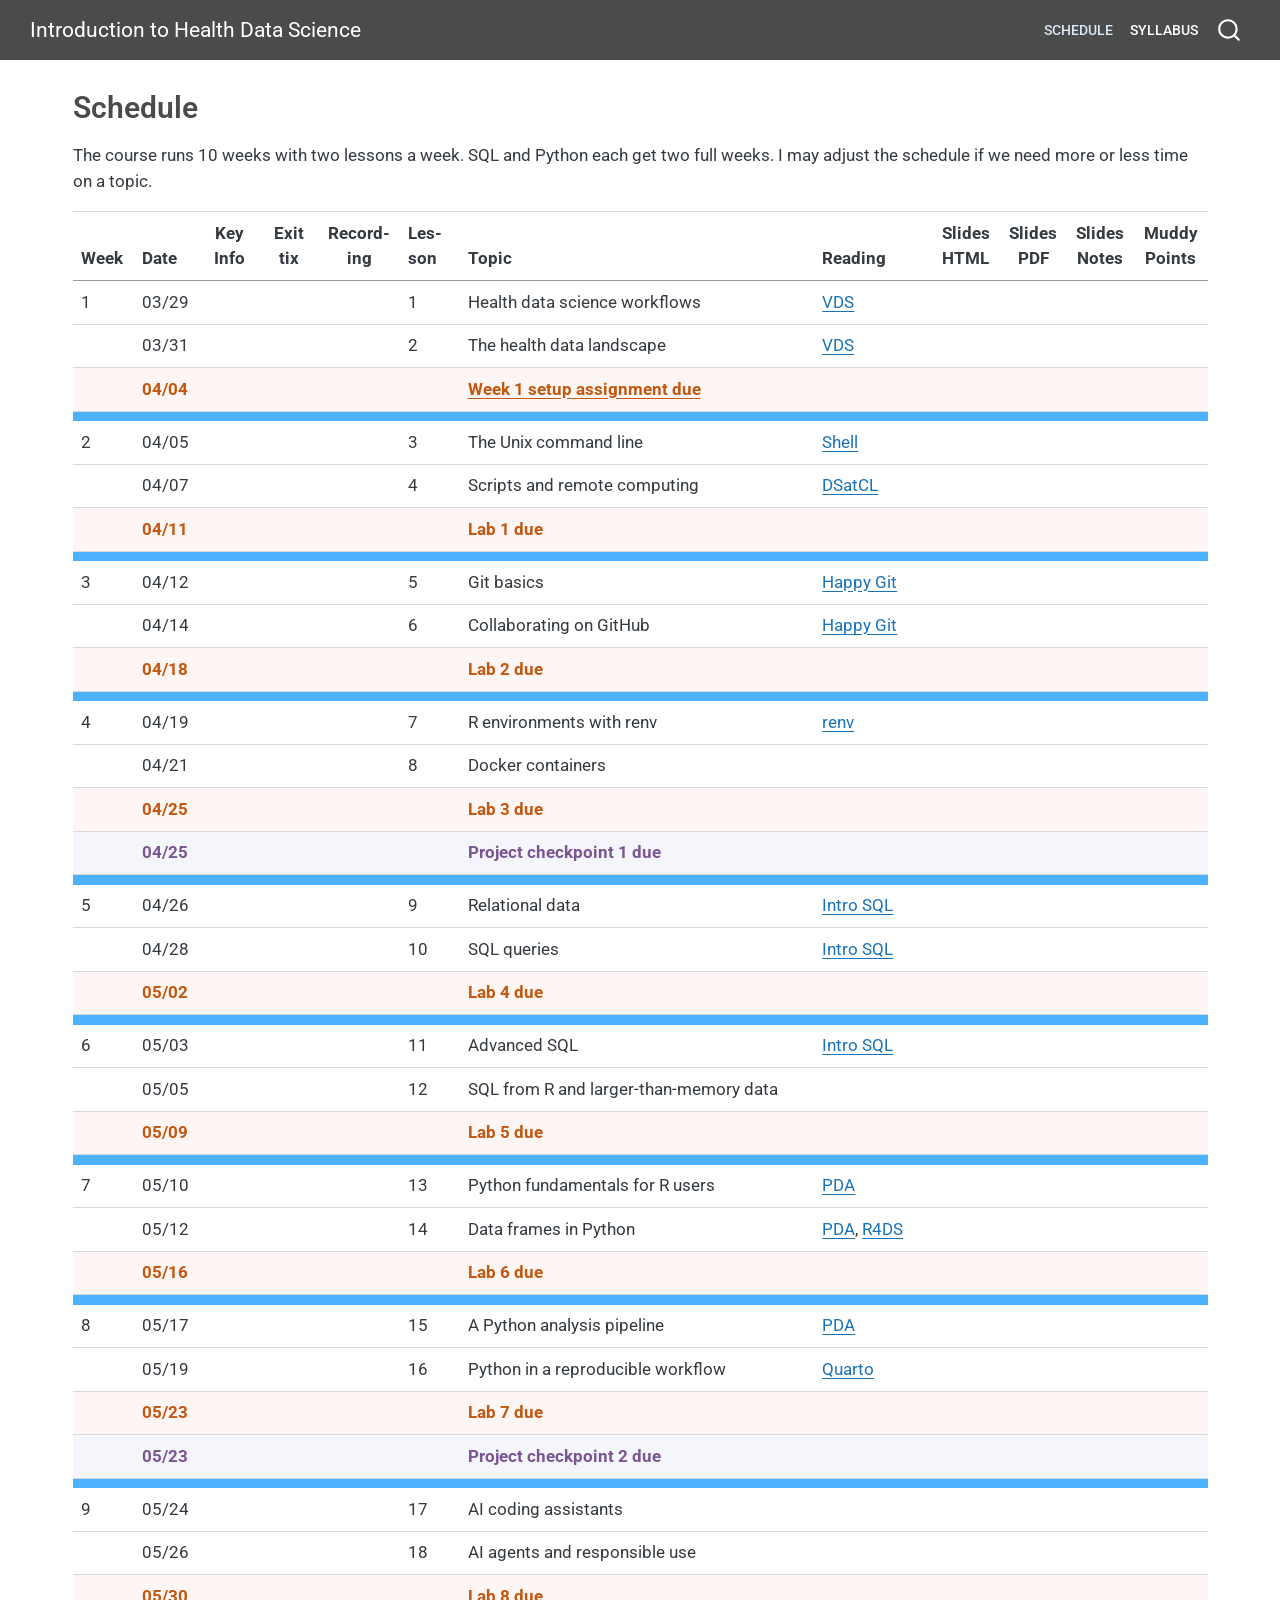
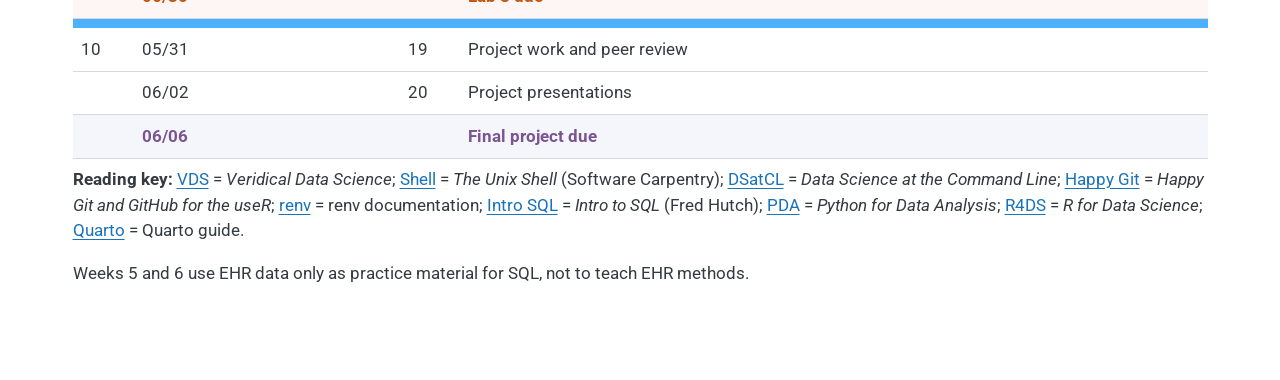
==== docs/schedule.html @ 027ea0e7 "Switch site to the BSTA 504 color palette Charcoal navbar, cool-sky/pale-sky home banner, sage/pumpk" ====
<!DOCTYPE html>
<html xmlns="http://www.w3.org/1999/xhtml" lang="en" xml:lang="en"><head>

<meta charset="utf-8">
<meta name="generator" content="quarto-1.6.42">

<meta name="viewport" content="width=device-width, initial-scale=1.0, user-scalable=yes">


<title>Schedule – Introduction to Health Data Science</title>
<style>
code{white-space: pre-wrap;}
span.smallcaps{font-variant: small-caps;}
div.columns{display: flex; gap: min(4vw, 1.5em);}
div.column{flex: auto; overflow-x: auto;}
div.hanging-indent{margin-left: 1.5em; text-indent: -1.5em;}
ul.task-list{list-style: none;}
ul.task-list li input[type="checkbox"] {
  width: 0.8em;
  margin: 0 0.8em 0.2em -1em; /* quarto-specific, see https://github.com/quarto-dev/quarto-cli/issues/4556 */ 
  vertical-align: middle;
}
</style>


<script src="site_libs/quarto-nav/quarto-nav.js"></script>
<script src="site_libs/quarto-nav/headroom.min.js"></script>
<script src="site_libs/clipboard/clipboard.min.js"></script>
<script src="site_libs/quarto-search/autocomplete.umd.js"></script>
<script src="site_libs/quarto-search/fuse.min.js"></script>
<script src="site_libs/quarto-search/quarto-search.js"></script>
<meta name="quarto:offset" content="./">
<script src="site_libs/quarto-html/quarto.js"></script>
<script src="site_libs/quarto-html/popper.min.js"></script>
<script src="site_libs/quarto-html/tippy.umd.min.js"></script>
<script src="site_libs/quarto-html/anchor.min.js"></script>
<link href="site_libs/quarto-html/tippy.css" rel="stylesheet">
<link href="site_libs/quarto-html/quarto-syntax-highlighting-65186549de95cd2ff331b98fa30c8ceb.css" rel="stylesheet" id="quarto-text-highlighting-styles">
<script src="site_libs/bootstrap/bootstrap.min.js"></script>
<link href="site_libs/bootstrap/bootstrap-icons.css" rel="stylesheet">
<link href="site_libs/bootstrap/bootstrap-80de257089a89f838390b44b7d958afb.min.css" rel="stylesheet" append-hash="true" id="quarto-bootstrap" data-mode="light">
<script src="site_libs/quarto-contrib/iconify-1.0.0-beta.2/iconify-icon.min.js"></script>
<script id="quarto-search-options" type="application/json">{
  "location": "navbar",
  "copy-button": false,
  "collapse-after": 3,
  "panel-placement": "end",
  "type": "overlay",
  "limit": 50,
  "keyboard-shortcut": [
    "f",
    "/",
    "s"
  ],
  "show-item-context": false,
  "language": {
    "search-no-results-text": "No results",
    "search-matching-documents-text": "matching documents",
    "search-copy-link-title": "Copy link to search",
    "search-hide-matches-text": "Hide additional matches",
    "search-more-match-text": "more match in this document",
    "search-more-matches-text": "more matches in this document",
    "search-clear-button-title": "Clear",
    "search-text-placeholder": "",
    "search-detached-cancel-button-title": "Cancel",
    "search-submit-button-title": "Submit",
    "search-label": "Search"
  }
}</script>


</head>

<body class="nav-fixed">

<div id="quarto-search-results"></div>
  <header id="quarto-header" class="headroom fixed-top">
    <nav class="navbar navbar-expand-sm " data-bs-theme="dark">
      <div class="navbar-container container-fluid">
      <div class="navbar-brand-container mx-auto">
    <a class="navbar-brand" href="./index.html">
    <span class="navbar-title">Introduction to Health Data Science</span>
    </a>
  </div>
            <div id="quarto-search" class="" title="Search"></div>
          <button class="navbar-toggler" type="button" data-bs-toggle="collapse" data-bs-target="#navbarCollapse" aria-controls="navbarCollapse" role="menu" aria-expanded="false" aria-label="Toggle navigation" onclick="if (window.quartoToggleHeadroom) { window.quartoToggleHeadroom(); }">
  <span class="navbar-toggler-icon"></span>
</button>
          <div class="collapse navbar-collapse" id="navbarCollapse">
            <ul class="navbar-nav navbar-nav-scroll ms-auto">
  <li class="nav-item">
    <a class="nav-link active" href="./schedule.html" aria-current="page"> 
<span class="menu-text">Schedule</span></a>
  </li>  
  <li class="nav-item">
    <a class="nav-link" href="./syllabus.html"> 
<span class="menu-text">Syllabus</span></a>
  </li>  
</ul>
          </div> <!-- /navcollapse -->
            <div class="quarto-navbar-tools">
</div>
      </div> <!-- /container-fluid -->
    </nav>
</header>
<!-- content -->
<div id="quarto-content" class="quarto-container page-columns page-rows-contents page-layout-full page-navbar">
<!-- sidebar -->
<!-- margin-sidebar -->
    <div id="quarto-margin-sidebar" class="sidebar margin-sidebar zindex-bottom">
        
    </div>
<!-- main -->
<main class="content column-page" id="quarto-document-content">

<header id="title-block-header" class="quarto-title-block default">
<div class="quarto-title">
<h1 class="title">Schedule</h1>
</div>



<div class="quarto-title-meta column-page">

    
  
    
  </div>
  


</header>


<div class="cell">
<style type="text/css">
.title{
  font-size: 30px;
  color: #4A4B4B;
  background-color: #fff;
  padding: 0px;
}

.sched table tbody tr:has(.pract-row) td,
.sched table tbody tr:has(.lab-row) td{
  background-color: #FEF6F4 !important;
  color: #C2570F;
}

.sched table tbody tr:has(.quiz-row) td{
  background-color: #F2F8FC !important;
  color: #1A73B8;
}

.sched table tbody tr:has(.proj-row) td{
  background-color: #F5F6FC !important;
  color: #7A5590;
}

/* Links in due rows match the row color */
.sched table tbody tr:has(.pract-row) a,
.sched table tbody tr:has(.proj-row) a { color: inherit; }

/* ---- Blank separator rows: any row whose cells are all empty turns blue ---- */
.sched table tbody tr:not(:has(td:not(:empty))) td {
  background-color: #4CB1FF !important;
  box-shadow: none !important;   /* stops Bootstrap's striping from covering it */
  padding: 0 !important;
  height: 10px;
  line-height: 0;
  border: none;
}

.sched table th:nth-of-type(1) {
  width: 5% !important;
}
.sched table th:nth-of-type(2) {
  width: 5% !important;
}
.sched table th:nth-of-type(3) {
  width: 5% !important;
}
.sched table th:nth-of-type(4) {
  width: 5% !important;
}
.sched table th:nth-of-type(5) {
  width: 5% !important;
}
.sched table th:nth-of-type(6) {
  width: 5% !important;
}
.sched table th:nth-of-type(7) {
  width: 30% !important;
}
.sched table th:nth-of-type(8) {
  width: 10% !important;
}
.sched table th:nth-of-type(9) {
  width: 5% !important;
}
.sched table th:nth-of-type(10) {
  width: 5% !important;
}
.sched table th:nth-of-type(11) {
  width: 5% !important;
}
.sched table th:nth-of-type(12) {
  width: 5% !important;
}
</style>
</div>
<p>The course runs 10 weeks with two lessons a week. SQL and Python each get two full weeks. I may adjust the schedule if we need more or less time on a topic.</p>
<div class="sched">
<table class="caption-top table">
<thead>
<tr class="header">
<th style="text-align: left;">Week</th>
<th style="text-align: left;">Date</th>
<th style="text-align: center;">Key Info</th>
<th style="text-align: center;">Exit tix</th>
<th style="text-align: center;">Record-ing</th>
<th style="text-align: left;">Les-son</th>
<th style="text-align: left;">Topic</th>
<th>Reading</th>
<th style="text-align: center;">Slides HTML</th>
<th style="text-align: center;">Slides PDF</th>
<th style="text-align: center;">Slides Notes</th>
<th style="text-align: center;">Muddy Points</th>
</tr>
</thead>
<tbody>
<tr class="odd">
<td style="text-align: left;">1</td>
<td style="text-align: left;">03/29</td>
<td style="text-align: center;"><span style="color:#f8f5f0;"><iconify-icon inline="" icon="akar-icons:info-fill" style="font-size: 30px;"></iconify-icon></span></td>
<td style="text-align: center;"><span style="color:#f8f5f0;"><iconify-icon inline="" icon="healthicons:health-worker-form" style="font-size: 32px;"></iconify-icon></span></td>
<td style="text-align: center;"><span style="color:#f8f5f0;"><iconify-icon inline="" icon="mdi:video" style="font-size: 34px;"></iconify-icon></span></td>
<td style="text-align: left;">1</td>
<td style="text-align: left;">Health data science workflows</td>
<td><a href="https://vdsbook.com/">VDS</a></td>
<td style="text-align: center;"><span style="color:#f8f5f0;"><iconify-icon inline="" icon="ri:slideshow-fill" style="font-size: 30px;"></iconify-icon></span></td>
<td style="text-align: center;"><span style="color:#f8f5f0;"><iconify-icon inline="" icon="bi:file-earmark-pdf-fill" style="font-size: 28px;"></iconify-icon></span></td>
<td style="text-align: center;"><span style="color:#f8f5f0;"><iconify-icon inline="" icon="pepicons-pop:pen-circle-filled" style="font-size: 29px;"></iconify-icon></span></td>
<td style="text-align: center;"><span style="color:#f8f5f0;"><iconify-icon inline="" icon="pajamas:question" style="font-size: 30px;"></iconify-icon></span></td>
</tr>
<tr class="even">
<td style="text-align: left;"></td>
<td style="text-align: left;">03/31</td>
<td style="text-align: center;"><span style="color:#f8f5f0;"><iconify-icon inline="" icon="akar-icons:info-fill" style="font-size: 30px;"></iconify-icon></span></td>
<td style="text-align: center;"><span style="color:#f8f5f0;"><iconify-icon inline="" icon="healthicons:health-worker-form" style="font-size: 32px;"></iconify-icon></span></td>
<td style="text-align: center;"><span style="color:#f8f5f0;"><iconify-icon inline="" icon="mdi:video" style="font-size: 34px;"></iconify-icon></span></td>
<td style="text-align: left;">2</td>
<td style="text-align: left;">The health data landscape</td>
<td><a href="https://vdsbook.com/">VDS</a></td>
<td style="text-align: center;"><span style="color:#f8f5f0;"><iconify-icon inline="" icon="ri:slideshow-fill" style="font-size: 30px;"></iconify-icon></span></td>
<td style="text-align: center;"><span style="color:#f8f5f0;"><iconify-icon inline="" icon="bi:file-earmark-pdf-fill" style="font-size: 28px;"></iconify-icon></span></td>
<td style="text-align: center;"><span style="color:#f8f5f0;"><iconify-icon inline="" icon="pepicons-pop:pen-circle-filled" style="font-size: 29px;"></iconify-icon></span></td>
<td style="text-align: center;"><span style="color:#f8f5f0;"><iconify-icon inline="" icon="pajamas:question" style="font-size: 30px;"></iconify-icon></span></td>
</tr>
<tr class="odd">
<td style="text-align: left;"></td>
<td style="text-align: left;"><strong>04/04</strong></td>
<td style="text-align: center;"></td>
<td style="text-align: center;"></td>
<td style="text-align: center;"></td>
<td style="text-align: left;"></td>
<td style="text-align: left;"><span class="pract-row"><a href="./syllabus.html#week-1-setup-assignment"><strong>Week 1 setup assignment due</strong></a></span></td>
<td></td>
<td style="text-align: center;"></td>
<td style="text-align: center;"></td>
<td style="text-align: center;"></td>
<td style="text-align: center;"></td>
</tr>
<tr class="even">
<td style="text-align: left;"></td>
<td style="text-align: left;"></td>
<td style="text-align: center;"></td>
<td style="text-align: center;"></td>
<td style="text-align: center;"></td>
<td style="text-align: left;"></td>
<td style="text-align: left;"></td>
<td></td>
<td style="text-align: center;"></td>
<td style="text-align: center;"></td>
<td style="text-align: center;"></td>
<td style="text-align: center;"></td>
</tr>
<tr class="odd">
<td style="text-align: left;">2</td>
<td style="text-align: left;">04/05</td>
<td style="text-align: center;"><span style="color:#f8f5f0;"><iconify-icon inline="" icon="akar-icons:info-fill" style="font-size: 30px;"></iconify-icon></span></td>
<td style="text-align: center;"><span style="color:#f8f5f0;"><iconify-icon inline="" icon="healthicons:health-worker-form" style="font-size: 32px;"></iconify-icon></span></td>
<td style="text-align: center;"><span style="color:#f8f5f0;"><iconify-icon inline="" icon="mdi:video" style="font-size: 34px;"></iconify-icon></span></td>
<td style="text-align: left;">3</td>
<td style="text-align: left;">The Unix command line</td>
<td><a href="https://swcarpentry.github.io/shell-novice/">Shell</a></td>
<td style="text-align: center;"><span style="color:#f8f5f0;"><iconify-icon inline="" icon="ri:slideshow-fill" style="font-size: 30px;"></iconify-icon></span></td>
<td style="text-align: center;"><span style="color:#f8f5f0;"><iconify-icon inline="" icon="bi:file-earmark-pdf-fill" style="font-size: 28px;"></iconify-icon></span></td>
<td style="text-align: center;"><span style="color:#f8f5f0;"><iconify-icon inline="" icon="pepicons-pop:pen-circle-filled" style="font-size: 29px;"></iconify-icon></span></td>
<td style="text-align: center;"><span style="color:#f8f5f0;"><iconify-icon inline="" icon="pajamas:question" style="font-size: 30px;"></iconify-icon></span></td>
</tr>
<tr class="even">
<td style="text-align: left;"></td>
<td style="text-align: left;">04/07</td>
<td style="text-align: center;"><span style="color:#f8f5f0;"><iconify-icon inline="" icon="akar-icons:info-fill" style="font-size: 30px;"></iconify-icon></span></td>
<td style="text-align: center;"><span style="color:#f8f5f0;"><iconify-icon inline="" icon="healthicons:health-worker-form" style="font-size: 32px;"></iconify-icon></span></td>
<td style="text-align: center;"><span style="color:#f8f5f0;"><iconify-icon inline="" icon="mdi:video" style="font-size: 34px;"></iconify-icon></span></td>
<td style="text-align: left;">4</td>
<td style="text-align: left;">Scripts and remote computing</td>
<td><a href="https://jeroenjanssens.com/dsatcl/">DSatCL</a></td>
<td style="text-align: center;"><span style="color:#f8f5f0;"><iconify-icon inline="" icon="ri:slideshow-fill" style="font-size: 30px;"></iconify-icon></span></td>
<td style="text-align: center;"><span style="color:#f8f5f0;"><iconify-icon inline="" icon="bi:file-earmark-pdf-fill" style="font-size: 28px;"></iconify-icon></span></td>
<td style="text-align: center;"><span style="color:#f8f5f0;"><iconify-icon inline="" icon="pepicons-pop:pen-circle-filled" style="font-size: 29px;"></iconify-icon></span></td>
<td style="text-align: center;"><span style="color:#f8f5f0;"><iconify-icon inline="" icon="pajamas:question" style="font-size: 30px;"></iconify-icon></span></td>
</tr>
<tr class="odd">
<td style="text-align: left;"></td>
<td style="text-align: left;"><strong>04/11</strong></td>
<td style="text-align: center;"></td>
<td style="text-align: center;"></td>
<td style="text-align: center;"></td>
<td style="text-align: left;"></td>
<td style="text-align: left;"><span class="pract-row"><strong>Lab 1 due</strong></span></td>
<td></td>
<td style="text-align: center;"></td>
<td style="text-align: center;"></td>
<td style="text-align: center;"></td>
<td style="text-align: center;"></td>
</tr>
<tr class="even">
<td style="text-align: left;"></td>
<td style="text-align: left;"></td>
<td style="text-align: center;"></td>
<td style="text-align: center;"></td>
<td style="text-align: center;"></td>
<td style="text-align: left;"></td>
<td style="text-align: left;"></td>
<td></td>
<td style="text-align: center;"></td>
<td style="text-align: center;"></td>
<td style="text-align: center;"></td>
<td style="text-align: center;"></td>
</tr>
<tr class="odd">
<td style="text-align: left;">3</td>
<td style="text-align: left;">04/12</td>
<td style="text-align: center;"><span style="color:#f8f5f0;"><iconify-icon inline="" icon="akar-icons:info-fill" style="font-size: 30px;"></iconify-icon></span></td>
<td style="text-align: center;"><span style="color:#f8f5f0;"><iconify-icon inline="" icon="healthicons:health-worker-form" style="font-size: 32px;"></iconify-icon></span></td>
<td style="text-align: center;"><span style="color:#f8f5f0;"><iconify-icon inline="" icon="mdi:video" style="font-size: 34px;"></iconify-icon></span></td>
<td style="text-align: left;">5</td>
<td style="text-align: left;">Git basics</td>
<td><a href="https://happygitwithr.com/">Happy Git</a></td>
<td style="text-align: center;"><span style="color:#f8f5f0;"><iconify-icon inline="" icon="ri:slideshow-fill" style="font-size: 30px;"></iconify-icon></span></td>
<td style="text-align: center;"><span style="color:#f8f5f0;"><iconify-icon inline="" icon="bi:file-earmark-pdf-fill" style="font-size: 28px;"></iconify-icon></span></td>
<td style="text-align: center;"><span style="color:#f8f5f0;"><iconify-icon inline="" icon="pepicons-pop:pen-circle-filled" style="font-size: 29px;"></iconify-icon></span></td>
<td style="text-align: center;"><span style="color:#f8f5f0;"><iconify-icon inline="" icon="pajamas:question" style="font-size: 30px;"></iconify-icon></span></td>
</tr>
<tr class="even">
<td style="text-align: left;"></td>
<td style="text-align: left;">04/14</td>
<td style="text-align: center;"><span style="color:#f8f5f0;"><iconify-icon inline="" icon="akar-icons:info-fill" style="font-size: 30px;"></iconify-icon></span></td>
<td style="text-align: center;"><span style="color:#f8f5f0;"><iconify-icon inline="" icon="healthicons:health-worker-form" style="font-size: 32px;"></iconify-icon></span></td>
<td style="text-align: center;"><span style="color:#f8f5f0;"><iconify-icon inline="" icon="mdi:video" style="font-size: 34px;"></iconify-icon></span></td>
<td style="text-align: left;">6</td>
<td style="text-align: left;">Collaborating on GitHub</td>
<td><a href="https://happygitwithr.com/">Happy Git</a></td>
<td style="text-align: center;"><span style="color:#f8f5f0;"><iconify-icon inline="" icon="ri:slideshow-fill" style="font-size: 30px;"></iconify-icon></span></td>
<td style="text-align: center;"><span style="color:#f8f5f0;"><iconify-icon inline="" icon="bi:file-earmark-pdf-fill" style="font-size: 28px;"></iconify-icon></span></td>
<td style="text-align: center;"><span style="color:#f8f5f0;"><iconify-icon inline="" icon="pepicons-pop:pen-circle-filled" style="font-size: 29px;"></iconify-icon></span></td>
<td style="text-align: center;"><span style="color:#f8f5f0;"><iconify-icon inline="" icon="pajamas:question" style="font-size: 30px;"></iconify-icon></span></td>
</tr>
<tr class="odd">
<td style="text-align: left;"></td>
<td style="text-align: left;"><strong>04/18</strong></td>
<td style="text-align: center;"></td>
<td style="text-align: center;"></td>
<td style="text-align: center;"></td>
<td style="text-align: left;"></td>
<td style="text-align: left;"><span class="pract-row"><strong>Lab 2 due</strong></span></td>
<td></td>
<td style="text-align: center;"></td>
<td style="text-align: center;"></td>
<td style="text-align: center;"></td>
<td style="text-align: center;"></td>
</tr>
<tr class="even">
<td style="text-align: left;"></td>
<td style="text-align: left;"></td>
<td style="text-align: center;"></td>
<td style="text-align: center;"></td>
<td style="text-align: center;"></td>
<td style="text-align: left;"></td>
<td style="text-align: left;"></td>
<td></td>
<td style="text-align: center;"></td>
<td style="text-align: center;"></td>
<td style="text-align: center;"></td>
<td style="text-align: center;"></td>
</tr>
<tr class="odd">
<td style="text-align: left;">4</td>
<td style="text-align: left;">04/19</td>
<td style="text-align: center;"><span style="color:#f8f5f0;"><iconify-icon inline="" icon="akar-icons:info-fill" style="font-size: 30px;"></iconify-icon></span></td>
<td style="text-align: center;"><span style="color:#f8f5f0;"><iconify-icon inline="" icon="healthicons:health-worker-form" style="font-size: 32px;"></iconify-icon></span></td>
<td style="text-align: center;"><span style="color:#f8f5f0;"><iconify-icon inline="" icon="mdi:video" style="font-size: 34px;"></iconify-icon></span></td>
<td style="text-align: left;">7</td>
<td style="text-align: left;">R environments with renv</td>
<td><a href="https://rstudio.github.io/renv/">renv</a></td>
<td style="text-align: center;"><span style="color:#f8f5f0;"><iconify-icon inline="" icon="ri:slideshow-fill" style="font-size: 30px;"></iconify-icon></span></td>
<td style="text-align: center;"><span style="color:#f8f5f0;"><iconify-icon inline="" icon="bi:file-earmark-pdf-fill" style="font-size: 28px;"></iconify-icon></span></td>
<td style="text-align: center;"><span style="color:#f8f5f0;"><iconify-icon inline="" icon="pepicons-pop:pen-circle-filled" style="font-size: 29px;"></iconify-icon></span></td>
<td style="text-align: center;"><span style="color:#f8f5f0;"><iconify-icon inline="" icon="pajamas:question" style="font-size: 30px;"></iconify-icon></span></td>
</tr>
<tr class="even">
<td style="text-align: left;"></td>
<td style="text-align: left;">04/21</td>
<td style="text-align: center;"><span style="color:#f8f5f0;"><iconify-icon inline="" icon="akar-icons:info-fill" style="font-size: 30px;"></iconify-icon></span></td>
<td style="text-align: center;"><span style="color:#f8f5f0;"><iconify-icon inline="" icon="healthicons:health-worker-form" style="font-size: 32px;"></iconify-icon></span></td>
<td style="text-align: center;"><span style="color:#f8f5f0;"><iconify-icon inline="" icon="mdi:video" style="font-size: 34px;"></iconify-icon></span></td>
<td style="text-align: left;">8</td>
<td style="text-align: left;">Docker containers</td>
<td></td>
<td style="text-align: center;"><span style="color:#f8f5f0;"><iconify-icon inline="" icon="ri:slideshow-fill" style="font-size: 30px;"></iconify-icon></span></td>
<td style="text-align: center;"><span style="color:#f8f5f0;"><iconify-icon inline="" icon="bi:file-earmark-pdf-fill" style="font-size: 28px;"></iconify-icon></span></td>
<td style="text-align: center;"><span style="color:#f8f5f0;"><iconify-icon inline="" icon="pepicons-pop:pen-circle-filled" style="font-size: 29px;"></iconify-icon></span></td>
<td style="text-align: center;"><span style="color:#f8f5f0;"><iconify-icon inline="" icon="pajamas:question" style="font-size: 30px;"></iconify-icon></span></td>
</tr>
<tr class="odd">
<td style="text-align: left;"></td>
<td style="text-align: left;"><strong>04/25</strong></td>
<td style="text-align: center;"></td>
<td style="text-align: center;"></td>
<td style="text-align: center;"></td>
<td style="text-align: left;"></td>
<td style="text-align: left;"><span class="pract-row"><strong>Lab 3 due</strong></span></td>
<td></td>
<td style="text-align: center;"></td>
<td style="text-align: center;"></td>
<td style="text-align: center;"></td>
<td style="text-align: center;"></td>
</tr>
<tr class="even">
<td style="text-align: left;"></td>
<td style="text-align: left;"><strong>04/25</strong></td>
<td style="text-align: center;"></td>
<td style="text-align: center;"></td>
<td style="text-align: center;"></td>
<td style="text-align: left;"></td>
<td style="text-align: left;"><span class="proj-row"><strong>Project checkpoint 1 due</strong></span></td>
<td></td>
<td style="text-align: center;"></td>
<td style="text-align: center;"></td>
<td style="text-align: center;"></td>
<td style="text-align: center;"></td>
</tr>
<tr class="odd">
<td style="text-align: left;"></td>
<td style="text-align: left;"></td>
<td style="text-align: center;"></td>
<td style="text-align: center;"></td>
<td style="text-align: center;"></td>
<td style="text-align: left;"></td>
<td style="text-align: left;"></td>
<td></td>
<td style="text-align: center;"></td>
<td style="text-align: center;"></td>
<td style="text-align: center;"></td>
<td style="text-align: center;"></td>
</tr>
<tr class="even">
<td style="text-align: left;">5</td>
<td style="text-align: left;">04/26</td>
<td style="text-align: center;"><span style="color:#f8f5f0;"><iconify-icon inline="" icon="akar-icons:info-fill" style="font-size: 30px;"></iconify-icon></span></td>
<td style="text-align: center;"><span style="color:#f8f5f0;"><iconify-icon inline="" icon="healthicons:health-worker-form" style="font-size: 32px;"></iconify-icon></span></td>
<td style="text-align: center;"><span style="color:#f8f5f0;"><iconify-icon inline="" icon="mdi:video" style="font-size: 34px;"></iconify-icon></span></td>
<td style="text-align: left;">9</td>
<td style="text-align: left;">Relational data</td>
<td><a href="https://intro-sql-fh.netlify.app/">Intro SQL</a></td>
<td style="text-align: center;"><span style="color:#f8f5f0;"><iconify-icon inline="" icon="ri:slideshow-fill" style="font-size: 30px;"></iconify-icon></span></td>
<td style="text-align: center;"><span style="color:#f8f5f0;"><iconify-icon inline="" icon="bi:file-earmark-pdf-fill" style="font-size: 28px;"></iconify-icon></span></td>
<td style="text-align: center;"><span style="color:#f8f5f0;"><iconify-icon inline="" icon="pepicons-pop:pen-circle-filled" style="font-size: 29px;"></iconify-icon></span></td>
<td style="text-align: center;"><span style="color:#f8f5f0;"><iconify-icon inline="" icon="pajamas:question" style="font-size: 30px;"></iconify-icon></span></td>
</tr>
<tr class="odd">
<td style="text-align: left;"></td>
<td style="text-align: left;">04/28</td>
<td style="text-align: center;"><span style="color:#f8f5f0;"><iconify-icon inline="" icon="akar-icons:info-fill" style="font-size: 30px;"></iconify-icon></span></td>
<td style="text-align: center;"><span style="color:#f8f5f0;"><iconify-icon inline="" icon="healthicons:health-worker-form" style="font-size: 32px;"></iconify-icon></span></td>
<td style="text-align: center;"><span style="color:#f8f5f0;"><iconify-icon inline="" icon="mdi:video" style="font-size: 34px;"></iconify-icon></span></td>
<td style="text-align: left;">10</td>
<td style="text-align: left;">SQL queries</td>
<td><a href="https://intro-sql-fh.netlify.app/">Intro SQL</a></td>
<td style="text-align: center;"><span style="color:#f8f5f0;"><iconify-icon inline="" icon="ri:slideshow-fill" style="font-size: 30px;"></iconify-icon></span></td>
<td style="text-align: center;"><span style="color:#f8f5f0;"><iconify-icon inline="" icon="bi:file-earmark-pdf-fill" style="font-size: 28px;"></iconify-icon></span></td>
<td style="text-align: center;"><span style="color:#f8f5f0;"><iconify-icon inline="" icon="pepicons-pop:pen-circle-filled" style="font-size: 29px;"></iconify-icon></span></td>
<td style="text-align: center;"><span style="color:#f8f5f0;"><iconify-icon inline="" icon="pajamas:question" style="font-size: 30px;"></iconify-icon></span></td>
</tr>
<tr class="even">
<td style="text-align: left;"></td>
<td style="text-align: left;"><strong>05/02</strong></td>
<td style="text-align: center;"></td>
<td style="text-align: center;"></td>
<td style="text-align: center;"></td>
<td style="text-align: left;"></td>
<td style="text-align: left;"><span class="pract-row"><strong>Lab 4 due</strong></span></td>
<td></td>
<td style="text-align: center;"></td>
<td style="text-align: center;"></td>
<td style="text-align: center;"></td>
<td style="text-align: center;"></td>
</tr>
<tr class="odd">
<td style="text-align: left;"></td>
<td style="text-align: left;"></td>
<td style="text-align: center;"></td>
<td style="text-align: center;"></td>
<td style="text-align: center;"></td>
<td style="text-align: left;"></td>
<td style="text-align: left;"></td>
<td></td>
<td style="text-align: center;"></td>
<td style="text-align: center;"></td>
<td style="text-align: center;"></td>
<td style="text-align: center;"></td>
</tr>
<tr class="even">
<td style="text-align: left;">6</td>
<td style="text-align: left;">05/03</td>
<td style="text-align: center;"><span style="color:#f8f5f0;"><iconify-icon inline="" icon="akar-icons:info-fill" style="font-size: 30px;"></iconify-icon></span></td>
<td style="text-align: center;"><span style="color:#f8f5f0;"><iconify-icon inline="" icon="healthicons:health-worker-form" style="font-size: 32px;"></iconify-icon></span></td>
<td style="text-align: center;"><span style="color:#f8f5f0;"><iconify-icon inline="" icon="mdi:video" style="font-size: 34px;"></iconify-icon></span></td>
<td style="text-align: left;">11</td>
<td style="text-align: left;">Advanced SQL</td>
<td><a href="https://intro-sql-fh.netlify.app/">Intro SQL</a></td>
<td style="text-align: center;"><span style="color:#f8f5f0;"><iconify-icon inline="" icon="ri:slideshow-fill" style="font-size: 30px;"></iconify-icon></span></td>
<td style="text-align: center;"><span style="color:#f8f5f0;"><iconify-icon inline="" icon="bi:file-earmark-pdf-fill" style="font-size: 28px;"></iconify-icon></span></td>
<td style="text-align: center;"><span style="color:#f8f5f0;"><iconify-icon inline="" icon="pepicons-pop:pen-circle-filled" style="font-size: 29px;"></iconify-icon></span></td>
<td style="text-align: center;"><span style="color:#f8f5f0;"><iconify-icon inline="" icon="pajamas:question" style="font-size: 30px;"></iconify-icon></span></td>
</tr>
<tr class="odd">
<td style="text-align: left;"></td>
<td style="text-align: left;">05/05</td>
<td style="text-align: center;"><span style="color:#f8f5f0;"><iconify-icon inline="" icon="akar-icons:info-fill" style="font-size: 30px;"></iconify-icon></span></td>
<td style="text-align: center;"><span style="color:#f8f5f0;"><iconify-icon inline="" icon="healthicons:health-worker-form" style="font-size: 32px;"></iconify-icon></span></td>
<td style="text-align: center;"><span style="color:#f8f5f0;"><iconify-icon inline="" icon="mdi:video" style="font-size: 34px;"></iconify-icon></span></td>
<td style="text-align: left;">12</td>
<td style="text-align: left;">SQL from R and larger-than-memory data</td>
<td></td>
<td style="text-align: center;"><span style="color:#f8f5f0;"><iconify-icon inline="" icon="ri:slideshow-fill" style="font-size: 30px;"></iconify-icon></span></td>
<td style="text-align: center;"><span style="color:#f8f5f0;"><iconify-icon inline="" icon="bi:file-earmark-pdf-fill" style="font-size: 28px;"></iconify-icon></span></td>
<td style="text-align: center;"><span style="color:#f8f5f0;"><iconify-icon inline="" icon="pepicons-pop:pen-circle-filled" style="font-size: 29px;"></iconify-icon></span></td>
<td style="text-align: center;"><span style="color:#f8f5f0;"><iconify-icon inline="" icon="pajamas:question" style="font-size: 30px;"></iconify-icon></span></td>
</tr>
<tr class="even">
<td style="text-align: left;"></td>
<td style="text-align: left;"><strong>05/09</strong></td>
<td style="text-align: center;"></td>
<td style="text-align: center;"></td>
<td style="text-align: center;"></td>
<td style="text-align: left;"></td>
<td style="text-align: left;"><span class="pract-row"><strong>Lab 5 due</strong></span></td>
<td></td>
<td style="text-align: center;"></td>
<td style="text-align: center;"></td>
<td style="text-align: center;"></td>
<td style="text-align: center;"></td>
</tr>
<tr class="odd">
<td style="text-align: left;"></td>
<td style="text-align: left;"></td>
<td style="text-align: center;"></td>
<td style="text-align: center;"></td>
<td style="text-align: center;"></td>
<td style="text-align: left;"></td>
<td style="text-align: left;"></td>
<td></td>
<td style="text-align: center;"></td>
<td style="text-align: center;"></td>
<td style="text-align: center;"></td>
<td style="text-align: center;"></td>
</tr>
<tr class="even">
<td style="text-align: left;">7</td>
<td style="text-align: left;">05/10</td>
<td style="text-align: center;"><span style="color:#f8f5f0;"><iconify-icon inline="" icon="akar-icons:info-fill" style="font-size: 30px;"></iconify-icon></span></td>
<td style="text-align: center;"><span style="color:#f8f5f0;"><iconify-icon inline="" icon="healthicons:health-worker-form" style="font-size: 32px;"></iconify-icon></span></td>
<td style="text-align: center;"><span style="color:#f8f5f0;"><iconify-icon inline="" icon="mdi:video" style="font-size: 34px;"></iconify-icon></span></td>
<td style="text-align: left;">13</td>
<td style="text-align: left;">Python fundamentals for R users</td>
<td><a href="https://wesmckinney.com/book/">PDA</a></td>
<td style="text-align: center;"><span style="color:#f8f5f0;"><iconify-icon inline="" icon="ri:slideshow-fill" style="font-size: 30px;"></iconify-icon></span></td>
<td style="text-align: center;"><span style="color:#f8f5f0;"><iconify-icon inline="" icon="bi:file-earmark-pdf-fill" style="font-size: 28px;"></iconify-icon></span></td>
<td style="text-align: center;"><span style="color:#f8f5f0;"><iconify-icon inline="" icon="pepicons-pop:pen-circle-filled" style="font-size: 29px;"></iconify-icon></span></td>
<td style="text-align: center;"><span style="color:#f8f5f0;"><iconify-icon inline="" icon="pajamas:question" style="font-size: 30px;"></iconify-icon></span></td>
</tr>
<tr class="odd">
<td style="text-align: left;"></td>
<td style="text-align: left;">05/12</td>
<td style="text-align: center;"><span style="color:#f8f5f0;"><iconify-icon inline="" icon="akar-icons:info-fill" style="font-size: 30px;"></iconify-icon></span></td>
<td style="text-align: center;"><span style="color:#f8f5f0;"><iconify-icon inline="" icon="healthicons:health-worker-form" style="font-size: 32px;"></iconify-icon></span></td>
<td style="text-align: center;"><span style="color:#f8f5f0;"><iconify-icon inline="" icon="mdi:video" style="font-size: 34px;"></iconify-icon></span></td>
<td style="text-align: left;">14</td>
<td style="text-align: left;">Data frames in Python</td>
<td><a href="https://wesmckinney.com/book/">PDA</a>, <a href="https://r4ds.hadley.nz/">R4DS</a></td>
<td style="text-align: center;"><span style="color:#f8f5f0;"><iconify-icon inline="" icon="ri:slideshow-fill" style="font-size: 30px;"></iconify-icon></span></td>
<td style="text-align: center;"><span style="color:#f8f5f0;"><iconify-icon inline="" icon="bi:file-earmark-pdf-fill" style="font-size: 28px;"></iconify-icon></span></td>
<td style="text-align: center;"><span style="color:#f8f5f0;"><iconify-icon inline="" icon="pepicons-pop:pen-circle-filled" style="font-size: 29px;"></iconify-icon></span></td>
<td style="text-align: center;"><span style="color:#f8f5f0;"><iconify-icon inline="" icon="pajamas:question" style="font-size: 30px;"></iconify-icon></span></td>
</tr>
<tr class="even">
<td style="text-align: left;"></td>
<td style="text-align: left;"><strong>05/16</strong></td>
<td style="text-align: center;"></td>
<td style="text-align: center;"></td>
<td style="text-align: center;"></td>
<td style="text-align: left;"></td>
<td style="text-align: left;"><span class="pract-row"><strong>Lab 6 due</strong></span></td>
<td></td>
<td style="text-align: center;"></td>
<td style="text-align: center;"></td>
<td style="text-align: center;"></td>
<td style="text-align: center;"></td>
</tr>
<tr class="odd">
<td style="text-align: left;"></td>
<td style="text-align: left;"></td>
<td style="text-align: center;"></td>
<td style="text-align: center;"></td>
<td style="text-align: center;"></td>
<td style="text-align: left;"></td>
<td style="text-align: left;"></td>
<td></td>
<td style="text-align: center;"></td>
<td style="text-align: center;"></td>
<td style="text-align: center;"></td>
<td style="text-align: center;"></td>
</tr>
<tr class="even">
<td style="text-align: left;">8</td>
<td style="text-align: left;">05/17</td>
<td style="text-align: center;"><span style="color:#f8f5f0;"><iconify-icon inline="" icon="akar-icons:info-fill" style="font-size: 30px;"></iconify-icon></span></td>
<td style="text-align: center;"><span style="color:#f8f5f0;"><iconify-icon inline="" icon="healthicons:health-worker-form" style="font-size: 32px;"></iconify-icon></span></td>
<td style="text-align: center;"><span style="color:#f8f5f0;"><iconify-icon inline="" icon="mdi:video" style="font-size: 34px;"></iconify-icon></span></td>
<td style="text-align: left;">15</td>
<td style="text-align: left;">A Python analysis pipeline</td>
<td><a href="https://wesmckinney.com/book/">PDA</a></td>
<td style="text-align: center;"><span style="color:#f8f5f0;"><iconify-icon inline="" icon="ri:slideshow-fill" style="font-size: 30px;"></iconify-icon></span></td>
<td style="text-align: center;"><span style="color:#f8f5f0;"><iconify-icon inline="" icon="bi:file-earmark-pdf-fill" style="font-size: 28px;"></iconify-icon></span></td>
<td style="text-align: center;"><span style="color:#f8f5f0;"><iconify-icon inline="" icon="pepicons-pop:pen-circle-filled" style="font-size: 29px;"></iconify-icon></span></td>
<td style="text-align: center;"><span style="color:#f8f5f0;"><iconify-icon inline="" icon="pajamas:question" style="font-size: 30px;"></iconify-icon></span></td>
</tr>
<tr class="odd">
<td style="text-align: left;"></td>
<td style="text-align: left;">05/19</td>
<td style="text-align: center;"><span style="color:#f8f5f0;"><iconify-icon inline="" icon="akar-icons:info-fill" style="font-size: 30px;"></iconify-icon></span></td>
<td style="text-align: center;"><span style="color:#f8f5f0;"><iconify-icon inline="" icon="healthicons:health-worker-form" style="font-size: 32px;"></iconify-icon></span></td>
<td style="text-align: center;"><span style="color:#f8f5f0;"><iconify-icon inline="" icon="mdi:video" style="font-size: 34px;"></iconify-icon></span></td>
<td style="text-align: left;">16</td>
<td style="text-align: left;">Python in a reproducible workflow</td>
<td><a href="https://quarto.org/docs/guide/">Quarto</a></td>
<td style="text-align: center;"><span style="color:#f8f5f0;"><iconify-icon inline="" icon="ri:slideshow-fill" style="font-size: 30px;"></iconify-icon></span></td>
<td style="text-align: center;"><span style="color:#f8f5f0;"><iconify-icon inline="" icon="bi:file-earmark-pdf-fill" style="font-size: 28px;"></iconify-icon></span></td>
<td style="text-align: center;"><span style="color:#f8f5f0;"><iconify-icon inline="" icon="pepicons-pop:pen-circle-filled" style="font-size: 29px;"></iconify-icon></span></td>
<td style="text-align: center;"><span style="color:#f8f5f0;"><iconify-icon inline="" icon="pajamas:question" style="font-size: 30px;"></iconify-icon></span></td>
</tr>
<tr class="even">
<td style="text-align: left;"></td>
<td style="text-align: left;"><strong>05/23</strong></td>
<td style="text-align: center;"></td>
<td style="text-align: center;"></td>
<td style="text-align: center;"></td>
<td style="text-align: left;"></td>
<td style="text-align: left;"><span class="pract-row"><strong>Lab 7 due</strong></span></td>
<td></td>
<td style="text-align: center;"></td>
<td style="text-align: center;"></td>
<td style="text-align: center;"></td>
<td style="text-align: center;"></td>
</tr>
<tr class="odd">
<td style="text-align: left;"></td>
<td style="text-align: left;"><strong>05/23</strong></td>
<td style="text-align: center;"></td>
<td style="text-align: center;"></td>
<td style="text-align: center;"></td>
<td style="text-align: left;"></td>
<td style="text-align: left;"><span class="proj-row"><strong>Project checkpoint 2 due</strong></span></td>
<td></td>
<td style="text-align: center;"></td>
<td style="text-align: center;"></td>
<td style="text-align: center;"></td>
<td style="text-align: center;"></td>
</tr>
<tr class="even">
<td style="text-align: left;"></td>
<td style="text-align: left;"></td>
<td style="text-align: center;"></td>
<td style="text-align: center;"></td>
<td style="text-align: center;"></td>
<td style="text-align: left;"></td>
<td style="text-align: left;"></td>
<td></td>
<td style="text-align: center;"></td>
<td style="text-align: center;"></td>
<td style="text-align: center;"></td>
<td style="text-align: center;"></td>
</tr>
<tr class="odd">
<td style="text-align: left;">9</td>
<td style="text-align: left;">05/24</td>
<td style="text-align: center;"><span style="color:#f8f5f0;"><iconify-icon inline="" icon="akar-icons:info-fill" style="font-size: 30px;"></iconify-icon></span></td>
<td style="text-align: center;"><span style="color:#f8f5f0;"><iconify-icon inline="" icon="healthicons:health-worker-form" style="font-size: 32px;"></iconify-icon></span></td>
<td style="text-align: center;"><span style="color:#f8f5f0;"><iconify-icon inline="" icon="mdi:video" style="font-size: 34px;"></iconify-icon></span></td>
<td style="text-align: left;">17</td>
<td style="text-align: left;">AI coding assistants</td>
<td></td>
<td style="text-align: center;"><span style="color:#f8f5f0;"><iconify-icon inline="" icon="ri:slideshow-fill" style="font-size: 30px;"></iconify-icon></span></td>
<td style="text-align: center;"><span style="color:#f8f5f0;"><iconify-icon inline="" icon="bi:file-earmark-pdf-fill" style="font-size: 28px;"></iconify-icon></span></td>
<td style="text-align: center;"><span style="color:#f8f5f0;"><iconify-icon inline="" icon="pepicons-pop:pen-circle-filled" style="font-size: 29px;"></iconify-icon></span></td>
<td style="text-align: center;"><span style="color:#f8f5f0;"><iconify-icon inline="" icon="pajamas:question" style="font-size: 30px;"></iconify-icon></span></td>
</tr>
<tr class="even">
<td style="text-align: left;"></td>
<td style="text-align: left;">05/26</td>
<td style="text-align: center;"><span style="color:#f8f5f0;"><iconify-icon inline="" icon="akar-icons:info-fill" style="font-size: 30px;"></iconify-icon></span></td>
<td style="text-align: center;"><span style="color:#f8f5f0;"><iconify-icon inline="" icon="healthicons:health-worker-form" style="font-size: 32px;"></iconify-icon></span></td>
<td style="text-align: center;"><span style="color:#f8f5f0;"><iconify-icon inline="" icon="mdi:video" style="font-size: 34px;"></iconify-icon></span></td>
<td style="text-align: left;">18</td>
<td style="text-align: left;">AI agents and responsible use</td>
<td></td>
<td style="text-align: center;"><span style="color:#f8f5f0;"><iconify-icon inline="" icon="ri:slideshow-fill" style="font-size: 30px;"></iconify-icon></span></td>
<td style="text-align: center;"><span style="color:#f8f5f0;"><iconify-icon inline="" icon="bi:file-earmark-pdf-fill" style="font-size: 28px;"></iconify-icon></span></td>
<td style="text-align: center;"><span style="color:#f8f5f0;"><iconify-icon inline="" icon="pepicons-pop:pen-circle-filled" style="font-size: 29px;"></iconify-icon></span></td>
<td style="text-align: center;"><span style="color:#f8f5f0;"><iconify-icon inline="" icon="pajamas:question" style="font-size: 30px;"></iconify-icon></span></td>
</tr>
<tr class="odd">
<td style="text-align: left;"></td>
<td style="text-align: left;"><strong>05/30</strong></td>
<td style="text-align: center;"></td>
<td style="text-align: center;"></td>
<td style="text-align: center;"></td>
<td style="text-align: left;"></td>
<td style="text-align: left;"><span class="pract-row"><strong>Lab 8 due</strong></span></td>
<td></td>
<td style="text-align: center;"></td>
<td style="text-align: center;"></td>
<td style="text-align: center;"></td>
<td style="text-align: center;"></td>
</tr>
<tr class="even">
<td style="text-align: left;"></td>
<td style="text-align: left;"></td>
<td style="text-align: center;"></td>
<td style="text-align: center;"></td>
<td style="text-align: center;"></td>
<td style="text-align: left;"></td>
<td style="text-align: left;"></td>
<td></td>
<td style="text-align: center;"></td>
<td style="text-align: center;"></td>
<td style="text-align: center;"></td>
<td style="text-align: center;"></td>
</tr>
<tr class="odd">
<td style="text-align: left;">10</td>
<td style="text-align: left;">05/31</td>
<td style="text-align: center;"><span style="color:#f8f5f0;"><iconify-icon inline="" icon="akar-icons:info-fill" style="font-size: 30px;"></iconify-icon></span></td>
<td style="text-align: center;"><span style="color:#f8f5f0;"><iconify-icon inline="" icon="healthicons:health-worker-form" style="font-size: 32px;"></iconify-icon></span></td>
<td style="text-align: center;"><span style="color:#f8f5f0;"><iconify-icon inline="" icon="mdi:video" style="font-size: 34px;"></iconify-icon></span></td>
<td style="text-align: left;">19</td>
<td style="text-align: left;">Project work and peer review</td>
<td></td>
<td style="text-align: center;"><span style="color:#f8f5f0;"><iconify-icon inline="" icon="ri:slideshow-fill" style="font-size: 30px;"></iconify-icon></span></td>
<td style="text-align: center;"><span style="color:#f8f5f0;"><iconify-icon inline="" icon="bi:file-earmark-pdf-fill" style="font-size: 28px;"></iconify-icon></span></td>
<td style="text-align: center;"><span style="color:#f8f5f0;"><iconify-icon inline="" icon="pepicons-pop:pen-circle-filled" style="font-size: 29px;"></iconify-icon></span></td>
<td style="text-align: center;"><span style="color:#f8f5f0;"><iconify-icon inline="" icon="pajamas:question" style="font-size: 30px;"></iconify-icon></span></td>
</tr>
<tr class="even">
<td style="text-align: left;"></td>
<td style="text-align: left;">06/02</td>
<td style="text-align: center;"><span style="color:#f8f5f0;"><iconify-icon inline="" icon="akar-icons:info-fill" style="font-size: 30px;"></iconify-icon></span></td>
<td style="text-align: center;"><span style="color:#f8f5f0;"><iconify-icon inline="" icon="healthicons:health-worker-form" style="font-size: 32px;"></iconify-icon></span></td>
<td style="text-align: center;"><span style="color:#f8f5f0;"><iconify-icon inline="" icon="mdi:video" style="font-size: 34px;"></iconify-icon></span></td>
<td style="text-align: left;">20</td>
<td style="text-align: left;">Project presentations</td>
<td></td>
<td style="text-align: center;"><span style="color:#f8f5f0;"><iconify-icon inline="" icon="ri:slideshow-fill" style="font-size: 30px;"></iconify-icon></span></td>
<td style="text-align: center;"><span style="color:#f8f5f0;"><iconify-icon inline="" icon="bi:file-earmark-pdf-fill" style="font-size: 28px;"></iconify-icon></span></td>
<td style="text-align: center;"><span style="color:#f8f5f0;"><iconify-icon inline="" icon="pepicons-pop:pen-circle-filled" style="font-size: 29px;"></iconify-icon></span></td>
<td style="text-align: center;"><span style="color:#f8f5f0;"><iconify-icon inline="" icon="pajamas:question" style="font-size: 30px;"></iconify-icon></span></td>
</tr>
<tr class="odd">
<td style="text-align: left;"></td>
<td style="text-align: left;"><strong>06/06</strong></td>
<td style="text-align: center;"></td>
<td style="text-align: center;"></td>
<td style="text-align: center;"></td>
<td style="text-align: left;"></td>
<td style="text-align: left;"><span class="proj-row"><strong>Final project due</strong></span></td>
<td></td>
<td style="text-align: center;"></td>
<td style="text-align: center;"></td>
<td style="text-align: center;"></td>
<td style="text-align: center;"></td>
</tr>
</tbody>
</table>
</div>
<p><strong>Reading key:</strong> <a href="https://vdsbook.com/">VDS</a> = <em>Veridical Data Science</em>; <a href="https://swcarpentry.github.io/shell-novice/">Shell</a> = <em>The Unix Shell</em> (Software Carpentry); <a href="https://jeroenjanssens.com/dsatcl/">DSatCL</a> = <em>Data Science at the Command Line</em>; <a href="https://happygitwithr.com/">Happy Git</a> = <em>Happy Git and GitHub for the useR</em>; <a href="https://rstudio.github.io/renv/">renv</a> = renv documentation; <a href="https://intro-sql-fh.netlify.app/">Intro SQL</a> = <em>Intro to SQL</em> (Fred Hutch); <a href="https://wesmckinney.com/book/">PDA</a> = <em>Python for Data Analysis</em>; <a href="https://r4ds.hadley.nz/">R4DS</a> = <em>R for Data Science</em>; <a href="https://quarto.org/docs/guide/">Quarto</a> = Quarto guide.</p>
<p>Weeks 5 and 6 use EHR data only as practice material for SQL, not to teach EHR methods.</p>



</main> <!-- /main -->
<script id="quarto-html-after-body" type="application/javascript">
window.document.addEventListener("DOMContentLoaded", function (event) {
  const toggleBodyColorMode = (bsSheetEl) => {
    const mode = bsSheetEl.getAttribute("data-mode");
    const bodyEl = window.document.querySelector("body");
    if (mode === "dark") {
      bodyEl.classList.add("quarto-dark");
      bodyEl.classList.remove("quarto-light");
    } else {
      bodyEl.classList.add("quarto-light");
      bodyEl.classList.remove("quarto-dark");
    }
  }
  const toggleBodyColorPrimary = () => {
    const bsSheetEl = window.document.querySelector("link#quarto-bootstrap");
    if (bsSheetEl) {
      toggleBodyColorMode(bsSheetEl);
    }
  }
  toggleBodyColorPrimary();  
  const icon = "";
  const anchorJS = new window.AnchorJS();
  anchorJS.options = {
    placement: 'right',
    icon: icon
  };
  anchorJS.add('.anchored');
  const isCodeAnnotation = (el) => {
    for (const clz of el.classList) {
      if (clz.startsWith('code-annotation-')) {                     
        return true;
      }
    }
    return false;
  }
  const onCopySuccess = function(e) {
    // button target
    const button = e.trigger;
    // don't keep focus
    button.blur();
    // flash "checked"
    button.classList.add('code-copy-button-checked');
    var currentTitle = button.getAttribute("title");
    button.setAttribute("title", "Copied!");
    let tooltip;
    if (window.bootstrap) {
      button.setAttribute("data-bs-toggle", "tooltip");
      button.setAttribute("data-bs-placement", "left");
      button.setAttribute("data-bs-title", "Copied!");
      tooltip = new bootstrap.Tooltip(button, 
        { trigger: "manual", 
          customClass: "code-copy-button-tooltip",
          offset: [0, -8]});
      tooltip.show();    
    }
    setTimeout(function() {
      if (tooltip) {
        tooltip.hide();
        button.removeAttribute("data-bs-title");
        button.removeAttribute("data-bs-toggle");
        button.removeAttribute("data-bs-placement");
      }
      button.setAttribute("title", currentTitle);
      button.classList.remove('code-copy-button-checked');
    }, 1000);
    // clear code selection
    e.clearSelection();
  }
  const getTextToCopy = function(trigger) {
      const codeEl = trigger.previousElementSibling.cloneNode(true);
      for (const childEl of codeEl.children) {
        if (isCodeAnnotation(childEl)) {
          childEl.remove();
        }
      }
      return codeEl.innerText;
  }
  const clipboard = new window.ClipboardJS('.code-copy-button:not([data-in-quarto-modal])', {
    text: getTextToCopy
  });
  clipboard.on('success', onCopySuccess);
  if (window.document.getElementById('quarto-embedded-source-code-modal')) {
    const clipboardModal = new window.ClipboardJS('.code-copy-button[data-in-quarto-modal]', {
      text: getTextToCopy,
      container: window.document.getElementById('quarto-embedded-source-code-modal')
    });
    clipboardModal.on('success', onCopySuccess);
  }
    var localhostRegex = new RegExp(/^(?:http|https):\/\/localhost\:?[0-9]*\//);
    var mailtoRegex = new RegExp(/^mailto:/);
      var filterRegex = new RegExp('/' + window.location.host + '/');
    var isInternal = (href) => {
        return filterRegex.test(href) || localhostRegex.test(href) || mailtoRegex.test(href);
    }
    // Inspect non-navigation links and adorn them if external
 	var links = window.document.querySelectorAll('a[href]:not(.nav-link):not(.navbar-brand):not(.toc-action):not(.sidebar-link):not(.sidebar-item-toggle):not(.pagination-link):not(.no-external):not([aria-hidden]):not(.dropdown-item):not(.quarto-navigation-tool):not(.about-link)');
    for (var i=0; i<links.length; i++) {
      const link = links[i];
      if (!isInternal(link.href)) {
        // undo the damage that might have been done by quarto-nav.js in the case of
        // links that we want to consider external
        if (link.dataset.originalHref !== undefined) {
          link.href = link.dataset.originalHref;
        }
          // target, if specified
          link.setAttribute("target", "_blank");
          if (link.getAttribute("rel") === null) {
            link.setAttribute("rel", "noopener");
          }
      }
    }
  function tippyHover(el, contentFn, onTriggerFn, onUntriggerFn) {
    const config = {
      allowHTML: true,
      maxWidth: 500,
      delay: 100,
      arrow: false,
      appendTo: function(el) {
          return el.parentElement;
      },
      interactive: true,
      interactiveBorder: 10,
      theme: 'quarto',
      placement: 'bottom-start',
    };
    if (contentFn) {
      config.content = contentFn;
    }
    if (onTriggerFn) {
      config.onTrigger = onTriggerFn;
    }
    if (onUntriggerFn) {
      config.onUntrigger = onUntriggerFn;
    }
    window.tippy(el, config); 
  }
  const noterefs = window.document.querySelectorAll('a[role="doc-noteref"]');
  for (var i=0; i<noterefs.length; i++) {
    const ref = noterefs[i];
    tippyHover(ref, function() {
      // use id or data attribute instead here
      let href = ref.getAttribute('data-footnote-href') || ref.getAttribute('href');
      try { href = new URL(href).hash; } catch {}
      const id = href.replace(/^#\/?/, "");
      const note = window.document.getElementById(id);
      if (note) {
        return note.innerHTML;
      } else {
        return "";
      }
    });
  }
  const xrefs = window.document.querySelectorAll('a.quarto-xref');
  const processXRef = (id, note) => {
    // Strip column container classes
    const stripColumnClz = (el) => {
      el.classList.remove("page-full", "page-columns");
      if (el.children) {
        for (const child of el.children) {
          stripColumnClz(child);
        }
      }
    }
    stripColumnClz(note)
    if (id === null || id.startsWith('sec-')) {
      // Special case sections, only their first couple elements
      const container = document.createElement("div");
      if (note.children && note.children.length > 2) {
        container.appendChild(note.children[0].cloneNode(true));
        for (let i = 1; i < note.children.length; i++) {
          const child = note.children[i];
          if (child.tagName === "P" && child.innerText === "") {
            continue;
          } else {
            container.appendChild(child.cloneNode(true));
            break;
          }
        }
        if (window.Quarto?.typesetMath) {
          window.Quarto.typesetMath(container);
        }
        return container.innerHTML
      } else {
        if (window.Quarto?.typesetMath) {
          window.Quarto.typesetMath(note);
        }
        return note.innerHTML;
      }
    } else {
      // Remove any anchor links if they are present
      const anchorLink = note.querySelector('a.anchorjs-link');
      if (anchorLink) {
        anchorLink.remove();
      }
      if (window.Quarto?.typesetMath) {
        window.Quarto.typesetMath(note);
      }
      if (note.classList.contains("callout")) {
        return note.outerHTML;
      } else {
        return note.innerHTML;
      }
    }
  }
  for (var i=0; i<xrefs.length; i++) {
    const xref = xrefs[i];
    tippyHover(xref, undefined, function(instance) {
      instance.disable();
      let url = xref.getAttribute('href');
      let hash = undefined; 
      if (url.startsWith('#')) {
        hash = url;
      } else {
        try { hash = new URL(url).hash; } catch {}
      }
      if (hash) {
        const id = hash.replace(/^#\/?/, "");
        const note = window.document.getElementById(id);
        if (note !== null) {
          try {
            const html = processXRef(id, note.cloneNode(true));
            instance.setContent(html);
          } finally {
            instance.enable();
            instance.show();
          }
        } else {
          // See if we can fetch this
          fetch(url.split('#')[0])
          .then(res => res.text())
          .then(html => {
            const parser = new DOMParser();
            const htmlDoc = parser.parseFromString(html, "text/html");
            const note = htmlDoc.getElementById(id);
            if (note !== null) {
              const html = processXRef(id, note);
              instance.setContent(html);
            } 
          }).finally(() => {
            instance.enable();
            instance.show();
          });
        }
      } else {
        // See if we can fetch a full url (with no hash to target)
        // This is a special case and we should probably do some content thinning / targeting
        fetch(url)
        .then(res => res.text())
        .then(html => {
          const parser = new DOMParser();
          const htmlDoc = parser.parseFromString(html, "text/html");
          const note = htmlDoc.querySelector('main.content');
          if (note !== null) {
            // This should only happen for chapter cross references
            // (since there is no id in the URL)
            // remove the first header
            if (note.children.length > 0 && note.children[0].tagName === "HEADER") {
              note.children[0].remove();
            }
            const html = processXRef(null, note);
            instance.setContent(html);
          } 
        }).finally(() => {
          instance.enable();
          instance.show();
        });
      }
    }, function(instance) {
    });
  }
      let selectedAnnoteEl;
      const selectorForAnnotation = ( cell, annotation) => {
        let cellAttr = 'data-code-cell="' + cell + '"';
        let lineAttr = 'data-code-annotation="' +  annotation + '"';
        const selector = 'span[' + cellAttr + '][' + lineAttr + ']';
        return selector;
      }
      const selectCodeLines = (annoteEl) => {
        const doc = window.document;
        const targetCell = annoteEl.getAttribute("data-target-cell");
        const targetAnnotation = annoteEl.getAttribute("data-target-annotation");
        const annoteSpan = window.document.querySelector(selectorForAnnotation(targetCell, targetAnnotation));
        const lines = annoteSpan.getAttribute("data-code-lines").split(",");
        const lineIds = lines.map((line) => {
          return targetCell + "-" + line;
        })
        let top = null;
        let height = null;
        let parent = null;
        if (lineIds.length > 0) {
            //compute the position of the single el (top and bottom and make a div)
            const el = window.document.getElementById(lineIds[0]);
            top = el.offsetTop;
            height = el.offsetHeight;
            parent = el.parentElement.parentElement;
          if (lineIds.length > 1) {
            const lastEl = window.document.getElementById(lineIds[lineIds.length - 1]);
            const bottom = lastEl.offsetTop + lastEl.offsetHeight;
            height = bottom - top;
          }
          if (top !== null && height !== null && parent !== null) {
            // cook up a div (if necessary) and position it 
            let div = window.document.getElementById("code-annotation-line-highlight");
            if (div === null) {
              div = window.document.createElement("div");
              div.setAttribute("id", "code-annotation-line-highlight");
              div.style.position = 'absolute';
              parent.appendChild(div);
            }
            div.style.top = top - 2 + "px";
            div.style.height = height + 4 + "px";
            div.style.left = 0;
            let gutterDiv = window.document.getElementById("code-annotation-line-highlight-gutter");
            if (gutterDiv === null) {
              gutterDiv = window.document.createElement("div");
              gutterDiv.setAttribute("id", "code-annotation-line-highlight-gutter");
              gutterDiv.style.position = 'absolute';
              const codeCell = window.document.getElementById(targetCell);
              const gutter = codeCell.querySelector('.code-annotation-gutter');
              gutter.appendChild(gutterDiv);
            }
            gutterDiv.style.top = top - 2 + "px";
            gutterDiv.style.height = height + 4 + "px";
          }
          selectedAnnoteEl = annoteEl;
        }
      };
      const unselectCodeLines = () => {
        const elementsIds = ["code-annotation-line-highlight", "code-annotation-line-highlight-gutter"];
        elementsIds.forEach((elId) => {
          const div = window.document.getElementById(elId);
          if (div) {
            div.remove();
          }
        });
        selectedAnnoteEl = undefined;
      };
        // Handle positioning of the toggle
    window.addEventListener(
      "resize",
      throttle(() => {
        elRect = undefined;
        if (selectedAnnoteEl) {
          selectCodeLines(selectedAnnoteEl);
        }
      }, 10)
    );
    function throttle(fn, ms) {
    let throttle = false;
    let timer;
      return (...args) => {
        if(!throttle) { // first call gets through
            fn.apply(this, args);
            throttle = true;
        } else { // all the others get throttled
            if(timer) clearTimeout(timer); // cancel #2
            timer = setTimeout(() => {
              fn.apply(this, args);
              timer = throttle = false;
            }, ms);
        }
      };
    }
      // Attach click handler to the DT
      const annoteDls = window.document.querySelectorAll('dt[data-target-cell]');
      for (const annoteDlNode of annoteDls) {
        annoteDlNode.addEventListener('click', (event) => {
          const clickedEl = event.target;
          if (clickedEl !== selectedAnnoteEl) {
            unselectCodeLines();
            const activeEl = window.document.querySelector('dt[data-target-cell].code-annotation-active');
            if (activeEl) {
              activeEl.classList.remove('code-annotation-active');
            }
            selectCodeLines(clickedEl);
            clickedEl.classList.add('code-annotation-active');
          } else {
            // Unselect the line
            unselectCodeLines();
            clickedEl.classList.remove('code-annotation-active');
          }
        });
      }
  const findCites = (el) => {
    const parentEl = el.parentElement;
    if (parentEl) {
      const cites = parentEl.dataset.cites;
      if (cites) {
        return {
          el,
          cites: cites.split(' ')
        };
      } else {
        return findCites(el.parentElement)
      }
    } else {
      return undefined;
    }
  };
  var bibliorefs = window.document.querySelectorAll('a[role="doc-biblioref"]');
  for (var i=0; i<bibliorefs.length; i++) {
    const ref = bibliorefs[i];
    const citeInfo = findCites(ref);
    if (citeInfo) {
      tippyHover(citeInfo.el, function() {
        var popup = window.document.createElement('div');
        citeInfo.cites.forEach(function(cite) {
          var citeDiv = window.document.createElement('div');
          citeDiv.classList.add('hanging-indent');
          citeDiv.classList.add('csl-entry');
          var biblioDiv = window.document.getElementById('ref-' + cite);
          if (biblioDiv) {
            citeDiv.innerHTML = biblioDiv.innerHTML;
          }
          popup.appendChild(citeDiv);
        });
        return popup.innerHTML;
      });
    }
  }
});
</script>
</div> <!-- /content -->




</body></html>
---- docs/site_libs/quarto-html/tippy.css ----
.tippy-box[data-animation=fade][data-state=hidden]{opacity:0}[data-tippy-root]{max-width:calc(100vw - 10px)}.tippy-box{position:relative;background-color:#333;color:#fff;border-radius:4px;font-size:14px;line-height:1.4;white-space:normal;outline:0;transition-property:transform,visibility,opacity}.tippy-box[data-placement^=top]>.tippy-arrow{bottom:0}.tippy-box[data-placement^=top]>.tippy-arrow:before{bottom:-7px;left:0;border-width:8px 8px 0;border-top-color:initial;transform-origin:center top}.tippy-box[data-placement^=bottom]>.tippy-arrow{top:0}.tippy-box[data-placement^=bottom]>.tippy-arrow:before{top:-7px;left:0;border-width:0 8px 8px;border-bottom-color:initial;transform-origin:center bottom}.tippy-box[data-placement^=left]>.tippy-arrow{right:0}.tippy-box[data-placement^=left]>.tippy-arrow:before{border-width:8px 0 8px 8px;border-left-color:initial;right:-7px;transform-origin:center left}.tippy-box[data-placement^=right]>.tippy-arrow{left:0}.tippy-box[data-placement^=right]>.tippy-arrow:before{left:-7px;border-width:8px 8px 8px 0;border-right-color:initial;transform-origin:center right}.tippy-box[data-inertia][data-state=visible]{transition-timing-function:cubic-bezier(.54,1.5,.38,1.11)}.tippy-arrow{width:16px;height:16px;color:#333}.tippy-arrow:before{content:"";position:absolute;border-color:transparent;border-style:solid}.tippy-content{position:relative;padding:5px 9px;z-index:1}
---- docs/site_libs/quarto-html/quarto-syntax-highlighting-65186549de95cd2ff331b98fa30c8ceb.css ----
/* quarto syntax highlight colors */
:root {
  --quarto-hl-al-color: #f51818;
  --quarto-hl-an-color: #e6ba7e;
  --quarto-hl-at-color: #399ee6;
  --quarto-hl-bn-color: #ff9940;
  --quarto-hl-bu-color: #4cbf99;
  --quarto-hl-ch-color: #4cbf99;
  --quarto-hl-co-color: #607880;
  --quarto-hl-cv-color: #a37acc;
  --quarto-hl-cn-color: #a37acc;
  --quarto-hl-cf-color: #fa8d3e;
  --quarto-hl-dt-color: #fa8d3e;
  --quarto-hl-dv-color: #ff9940;
  --quarto-hl-do-color: #607880;
  --quarto-hl-er-color: #f51818;
  --quarto-hl-ex-color: #399ee6;
  --quarto-hl-fl-color: #ff9940;
  --quarto-hl-fu-color: #f2ae49;
  --quarto-hl-im-color: #86b300;
  --quarto-hl-in-color: #ff9940;
  --quarto-hl-kw-color: #fa8d3e;
  --quarto-hl-op-color: #ed9366;
  --quarto-hl-pp-color: #f07171;
  --quarto-hl-re-color: #399ee6;
  --quarto-hl-sc-color: #4cbf99;
  --quarto-hl-ss-color: #4cbf99;
  --quarto-hl-st-color: #86b300;
  --quarto-hl-va-color: #55b4d4;
  --quarto-hl-vs-color: #86b300;
  --quarto-hl-wa-color: #f07171;
}

/* other quarto variables */
:root {
  --quarto-font-monospace: SFMono-Regular, Menlo, Monaco, Consolas, "Liberation Mono", "Courier New", monospace;
}

code span.al {
  background-color: #faefef;
  font-weight: bold;
  color: #f51818;
}

code span.an {
  color: #e6ba7e;
}

code span.at {
  color: #399ee6;
}

code span.bn {
  color: #ff9940;
}

code span.bu {
  color: #4cbf99;
}

code span.ch {
  color: #4cbf99;
}

code span.co {
  font-style: italic;
  color: #607880;
}

code span.cv {
  color: #a37acc;
}

code span.cn {
  color: #a37acc;
}

code span.cf {
  font-weight: bold;
  color: #fa8d3e;
}

code span.dt {
  color: #fa8d3e;
}

code span.dv {
  color: #ff9940;
}

code span.do {
  color: #607880;
}

code span.er {
  color: #f51818;
  text-decoration: underline;
}

code span.ex {
  font-weight: bold;
  color: #399ee6;
}

code span.fl {
  color: #ff9940;
}

code span.fu {
  color: #f2ae49;
}

code span.im {
  color: #86b300;
}

code span.in {
  color: #ff9940;
}

code span.kw {
  font-weight: bold;
  color: #fa8d3e;
}

pre > code.sourceCode > span {
  color: #575f66;
}

code span {
  color: #575f66;
}

code.sourceCode > span {
  color: #575f66;
}

div.sourceCode,
div.sourceCode pre.sourceCode {
  color: #575f66;
}

code span.op {
  color: #ed9366;
}

code span.pp {
  color: #f07171;
}

code span.re {
  background-color: #ddecf3;
  color: #399ee6;
}

code span.sc {
  color: #4cbf99;
}

code span.ss {
  color: #4cbf99;
}

code span.st {
  color: #86b300;
}

code span.va {
  color: #55b4d4;
}

code span.vs {
  color: #86b300;
}

code span.wa {
  color: #f07171;
}

.prevent-inlining {
  content: "</";
}

/*# sourceMappingURL=9c01e25235a262bf7b4a4b4f8151ffbd.css.map */
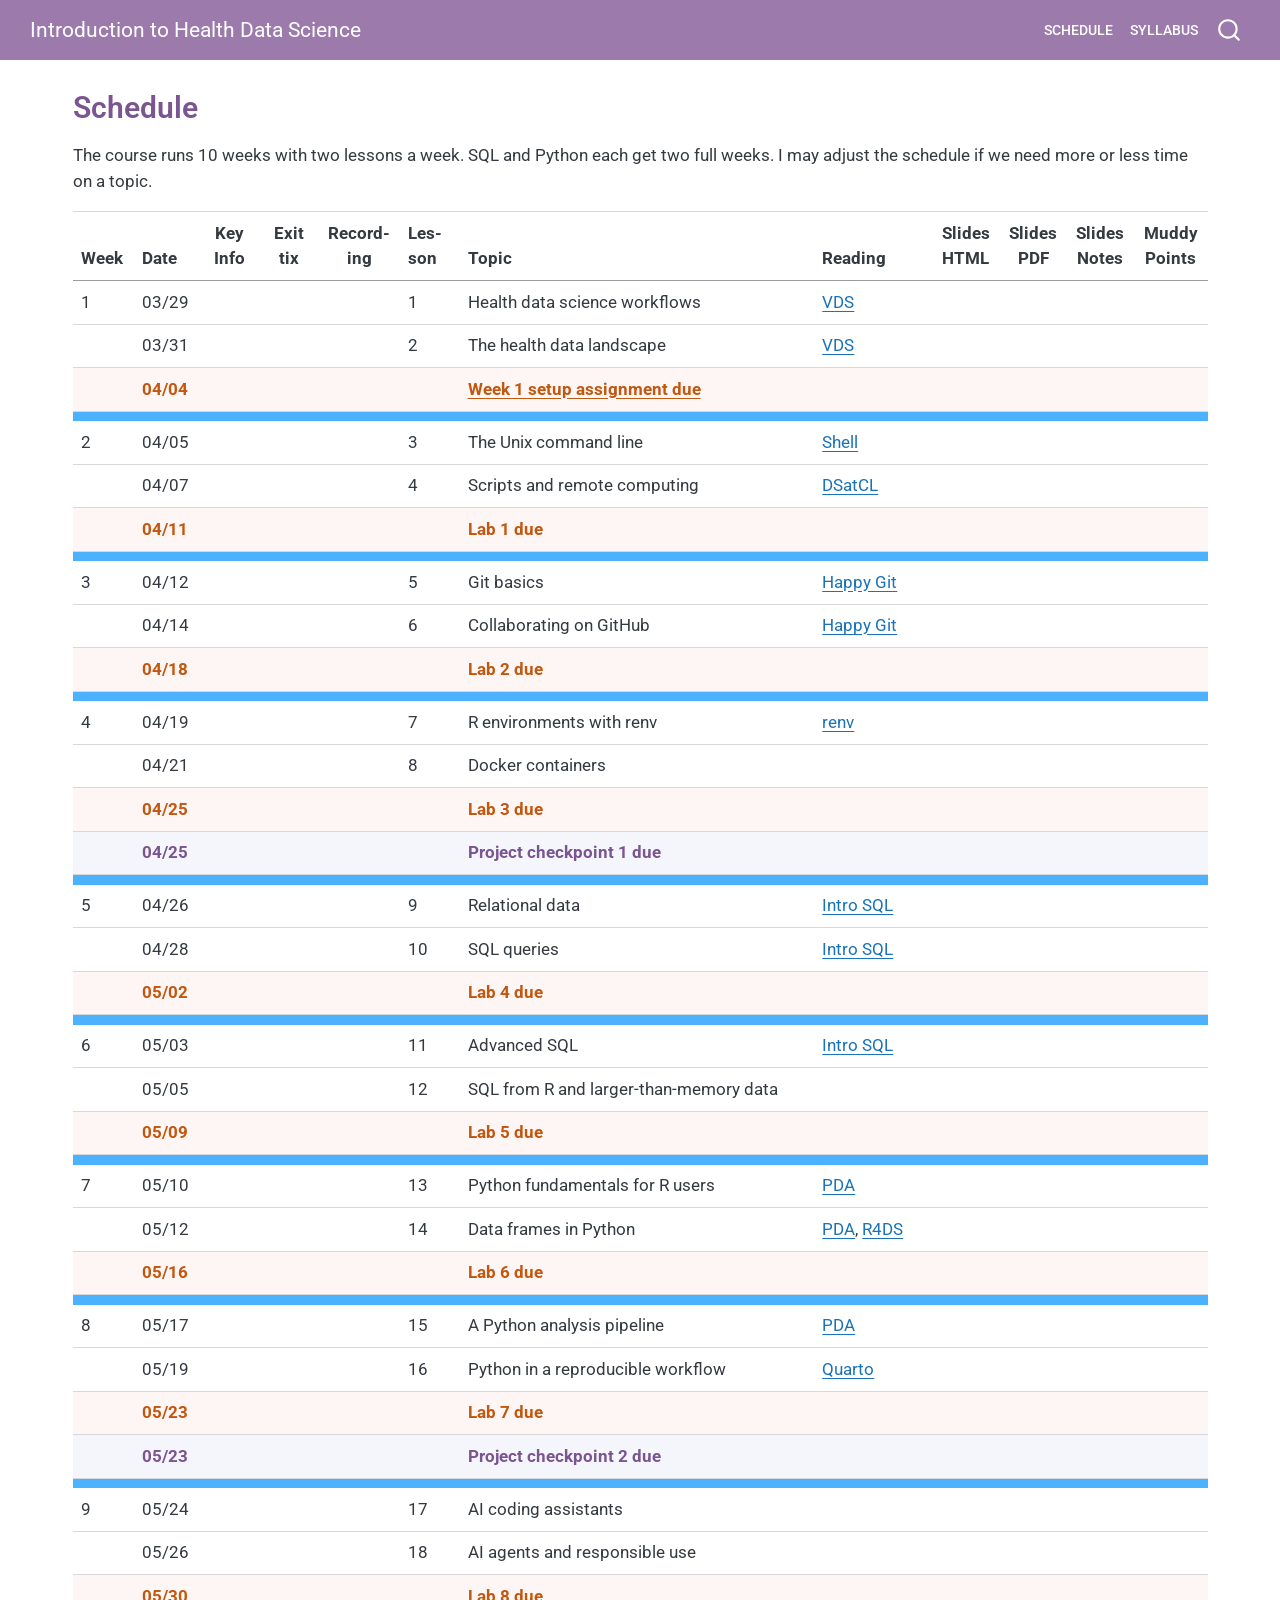
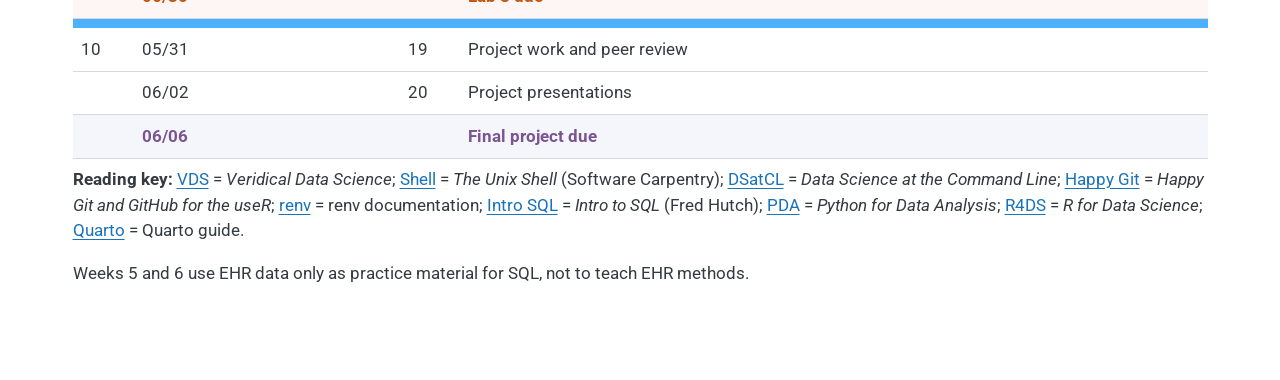
==== commit 99421c24: "Make amethyst the main site color Navbar and syllabus table headers use amethyst (#9C7BAC); page tit" ====
--- a/docs/schedule.html
+++ b/docs/schedule.html
@@ -38,7 +38,7 @@
 <link href="site_libs/quarto-html/quarto-syntax-highlighting-65186549de95cd2ff331b98fa30c8ceb.css" rel="stylesheet" id="quarto-text-highlighting-styles">
 <script src="site_libs/bootstrap/bootstrap.min.js"></script>
 <link href="site_libs/bootstrap/bootstrap-icons.css" rel="stylesheet">
-<link href="site_libs/bootstrap/bootstrap-80de257089a89f838390b44b7d958afb.min.css" rel="stylesheet" append-hash="true" id="quarto-bootstrap" data-mode="light">
+<link href="site_libs/bootstrap/bootstrap-787d3d063a37f0b558833432fd5ccaee.min.css" rel="stylesheet" append-hash="true" id="quarto-bootstrap" data-mode="light">
 <script src="site_libs/quarto-contrib/iconify-1.0.0-beta.2/iconify-icon.min.js"></script>
 <script id="quarto-search-options" type="application/json">{
   "location": "navbar",
@@ -136,7 +136,7 @@
 <style type="text/css">
 .title{
   font-size: 30px;
-  color: #4A4B4B;
+  color: #7A5590;
   background-color: #fff;
   padding: 0px;
 }
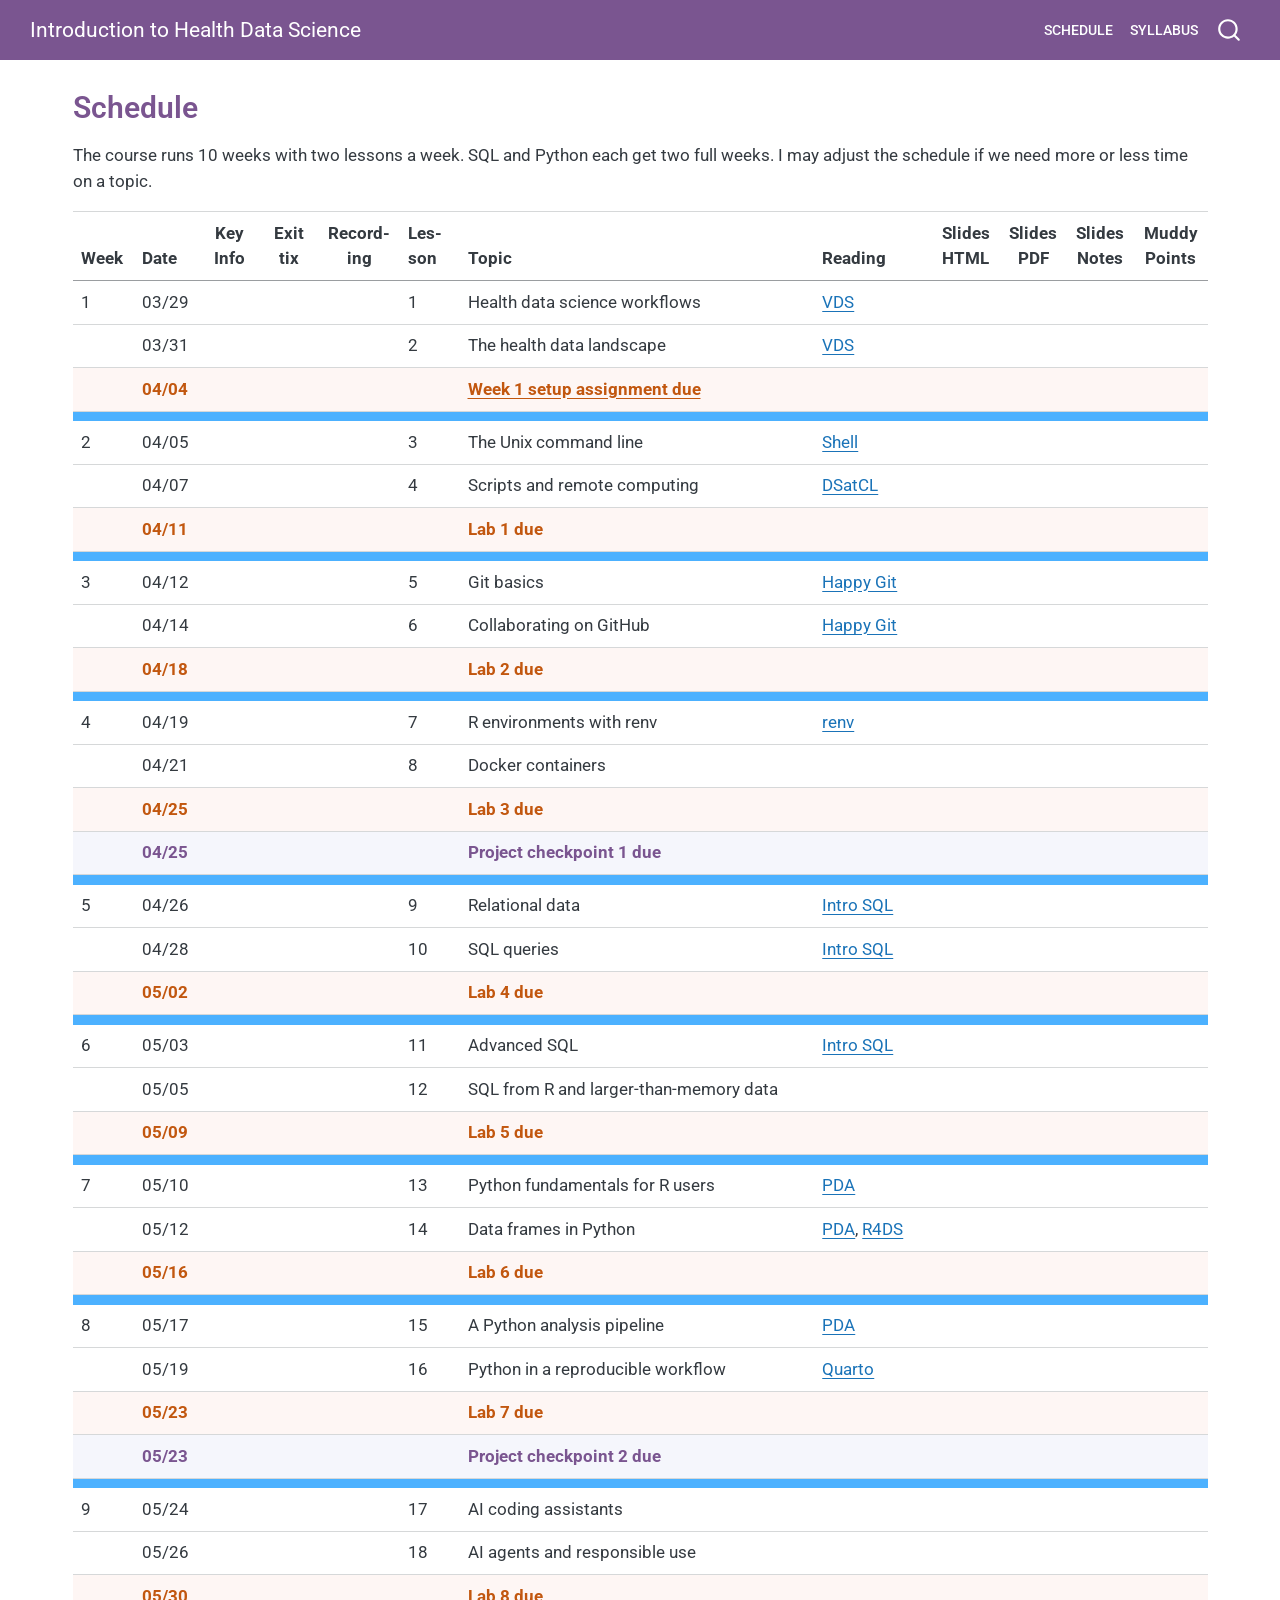
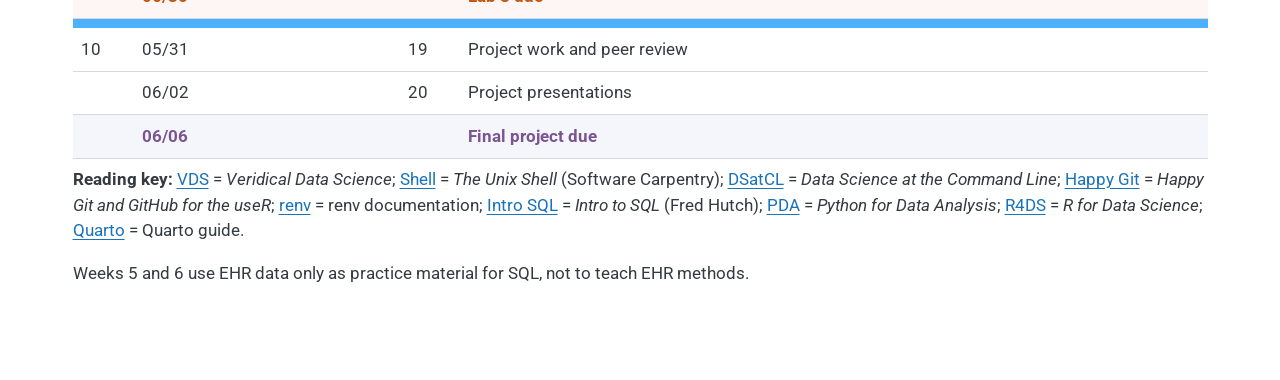
==== commit 88ae6fb7: "Make deeper amethyst the main site color Navbar and home page banner both use #7A5590.  Co-Authored-" ====
--- a/docs/schedule.html
+++ b/docs/schedule.html
@@ -38,7 +38,7 @@
 <link href="site_libs/quarto-html/quarto-syntax-highlighting-65186549de95cd2ff331b98fa30c8ceb.css" rel="stylesheet" id="quarto-text-highlighting-styles">
 <script src="site_libs/bootstrap/bootstrap.min.js"></script>
 <link href="site_libs/bootstrap/bootstrap-icons.css" rel="stylesheet">
-<link href="site_libs/bootstrap/bootstrap-787d3d063a37f0b558833432fd5ccaee.min.css" rel="stylesheet" append-hash="true" id="quarto-bootstrap" data-mode="light">
+<link href="site_libs/bootstrap/bootstrap-119a4f877cf082e689e437dba459f264.min.css" rel="stylesheet" append-hash="true" id="quarto-bootstrap" data-mode="light">
 <script src="site_libs/quarto-contrib/iconify-1.0.0-beta.2/iconify-icon.min.js"></script>
 <script id="quarto-search-options" type="application/json">{
   "location": "navbar",
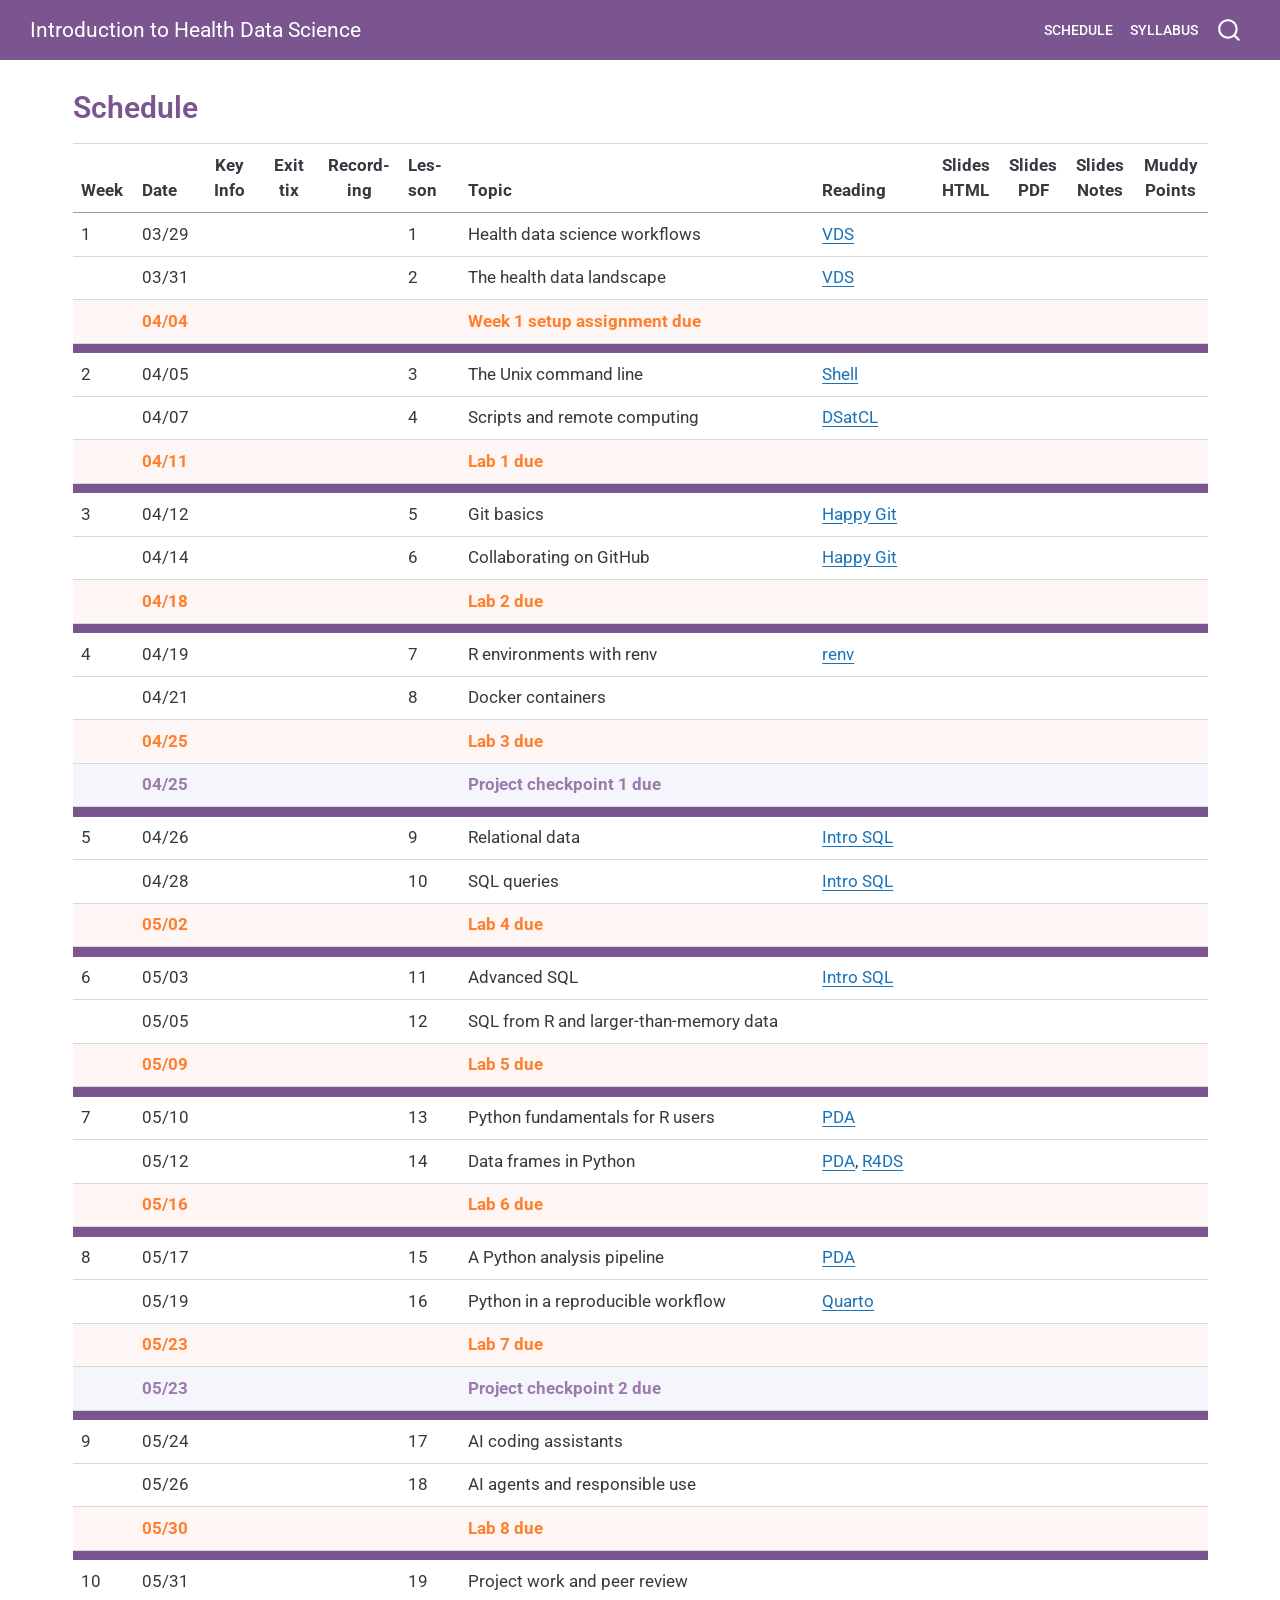
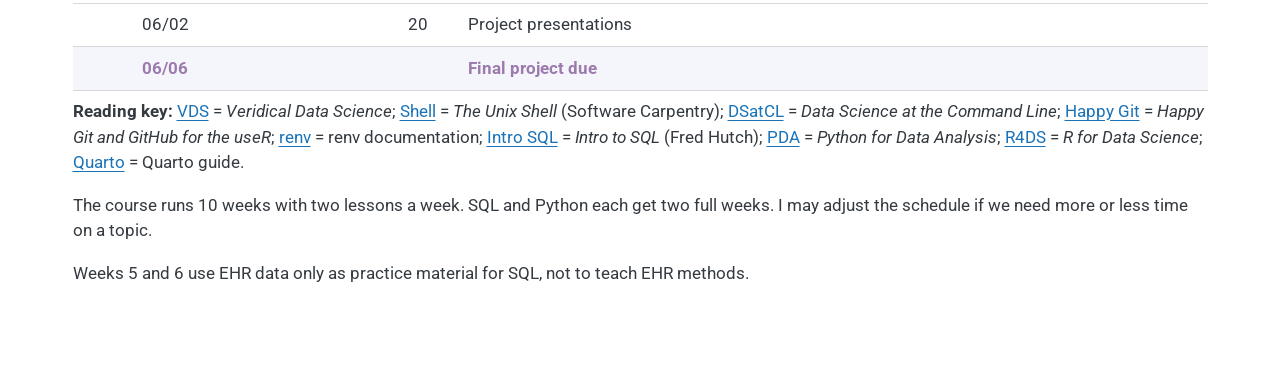
==== commit 33b69414: "Match schedule styling to the BSTA 550 26F schedule Week separator bars use the main amethyst color," ====
--- a/docs/schedule.html
+++ b/docs/schedule.html
@@ -144,26 +144,33 @@
 .sched table tbody tr:has(.pract-row) td,
 .sched table tbody tr:has(.lab-row) td{
   background-color: #FEF6F4 !important;
-  color: #C2570F;
+  color: #FF7F2D;
 }
 
 .sched table tbody tr:has(.quiz-row) td{
   background-color: #F2F8FC !important;
-  color: #1A73B8;
+  color: #4CB1FF;
 }
 
 .sched table tbody tr:has(.proj-row) td{
   background-color: #F5F6FC !important;
-  color: #7A5590;
+  color: #9C7BAC;
 }
 
 /* Links in due rows match the row color */
 .sched table tbody tr:has(.pract-row) a,
-.sched table tbody tr:has(.proj-row) a { color: inherit; }
+.sched table tbody tr:has(.proj-row) a { color: inherit; text-decoration: none; }
+
+.sched table tbody tr:has(.week-row) td{
+  background-color: #7A5590 !important;
+  color: #fff;
+  font-size: 0px;     /* Collapses the text height */
+  height: 5px;
+}
 
 /* ---- Blank separator rows: any row whose cells are all empty turns blue ---- */
 .sched table tbody tr:not(:has(td:not(:empty))) td {
-  background-color: #4CB1FF !important;
+  background-color: #7A5590 !important;
   box-shadow: none !important;   /* stops Bootstrap's striping from covering it */
   padding: 0 !important;
   height: 10px;
@@ -209,7 +216,6 @@
 }
 </style>
 </div>
-<p>The course runs 10 weeks with two lessons a week. SQL and Python each get two full weeks. I may adjust the schedule if we need more or less time on a topic.</p>
 <div class="sched">
 <table class="caption-top table">
 <thead>
@@ -807,6 +813,7 @@
 </table>
 </div>
 <p><strong>Reading key:</strong> <a href="https://vdsbook.com/">VDS</a> = <em>Veridical Data Science</em>; <a href="https://swcarpentry.github.io/shell-novice/">Shell</a> = <em>The Unix Shell</em> (Software Carpentry); <a href="https://jeroenjanssens.com/dsatcl/">DSatCL</a> = <em>Data Science at the Command Line</em>; <a href="https://happygitwithr.com/">Happy Git</a> = <em>Happy Git and GitHub for the useR</em>; <a href="https://rstudio.github.io/renv/">renv</a> = renv documentation; <a href="https://intro-sql-fh.netlify.app/">Intro SQL</a> = <em>Intro to SQL</em> (Fred Hutch); <a href="https://wesmckinney.com/book/">PDA</a> = <em>Python for Data Analysis</em>; <a href="https://r4ds.hadley.nz/">R4DS</a> = <em>R for Data Science</em>; <a href="https://quarto.org/docs/guide/">Quarto</a> = Quarto guide.</p>
+<p>The course runs 10 weeks with two lessons a week. SQL and Python each get two full weeks. I may adjust the schedule if we need more or less time on a topic.</p>
 <p>Weeks 5 and 6 use EHR data only as practice material for SQL, not to teach EHR methods.</p>
 
 
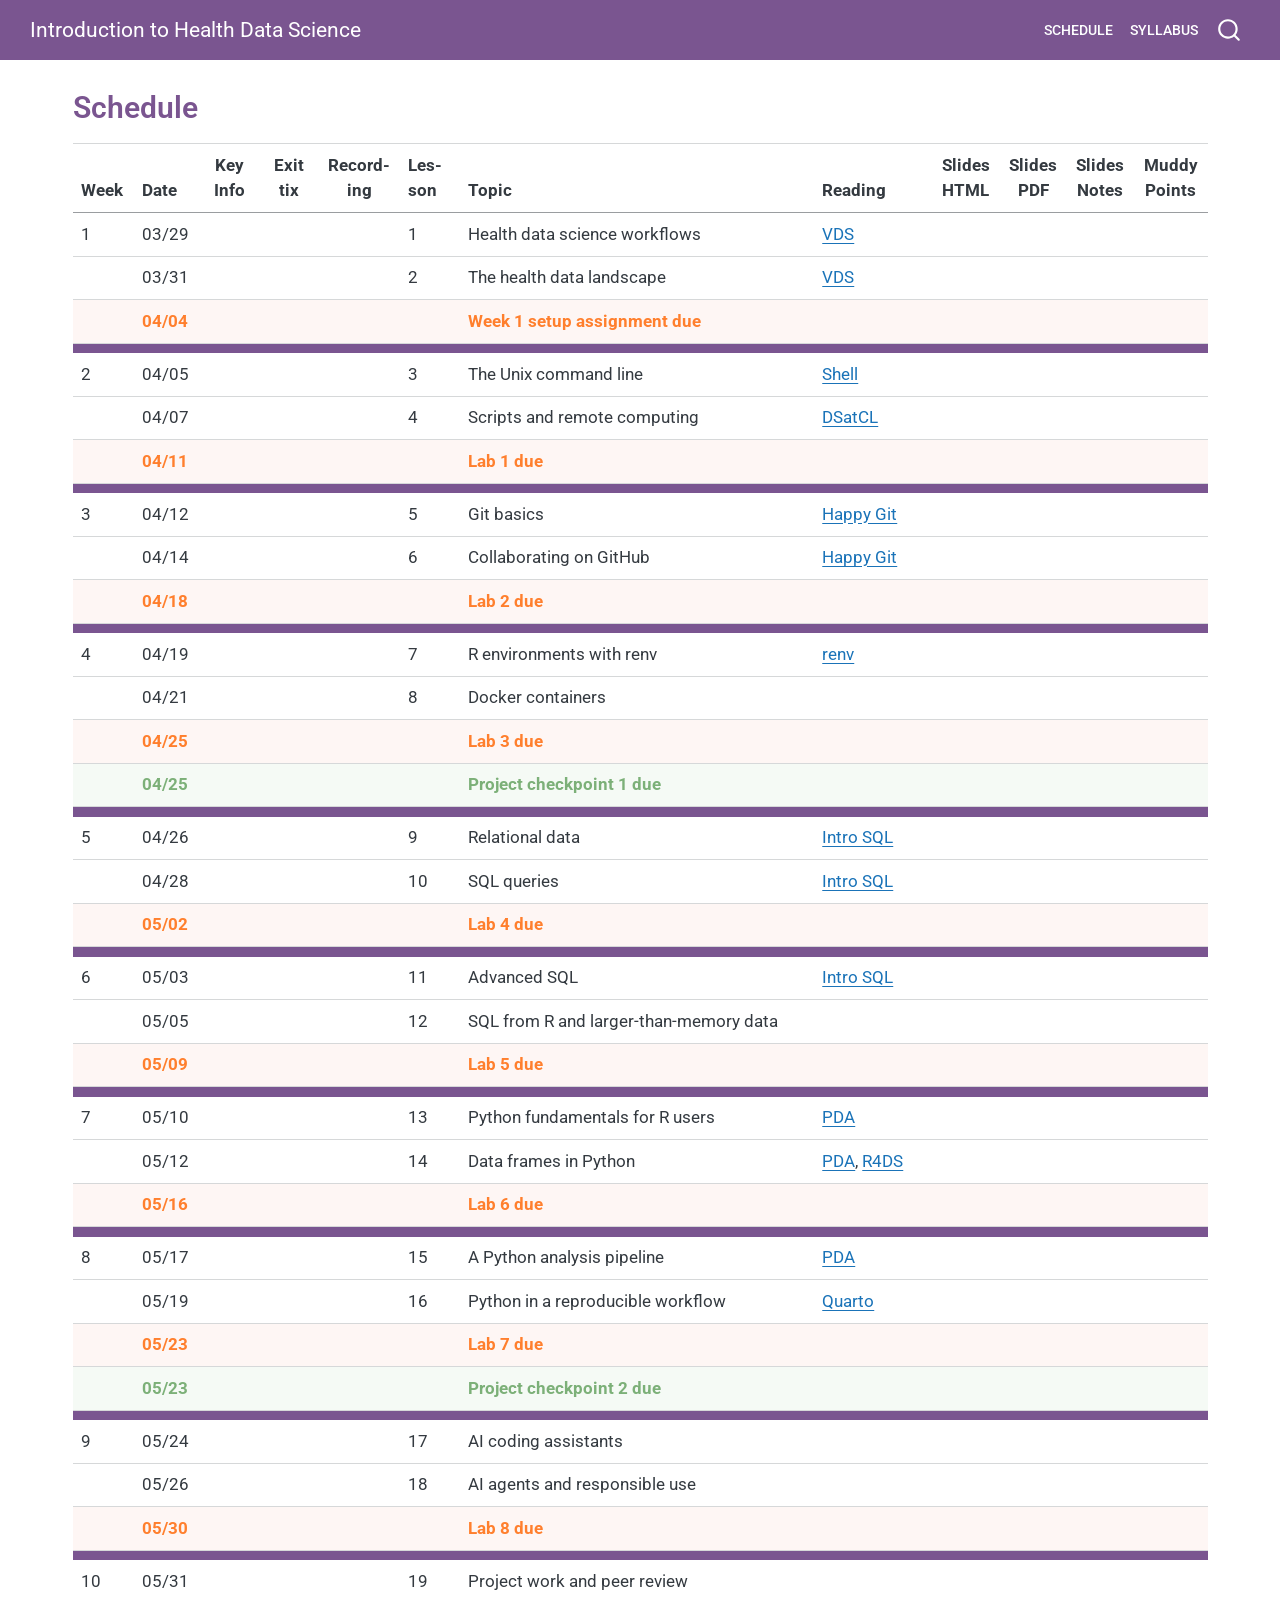
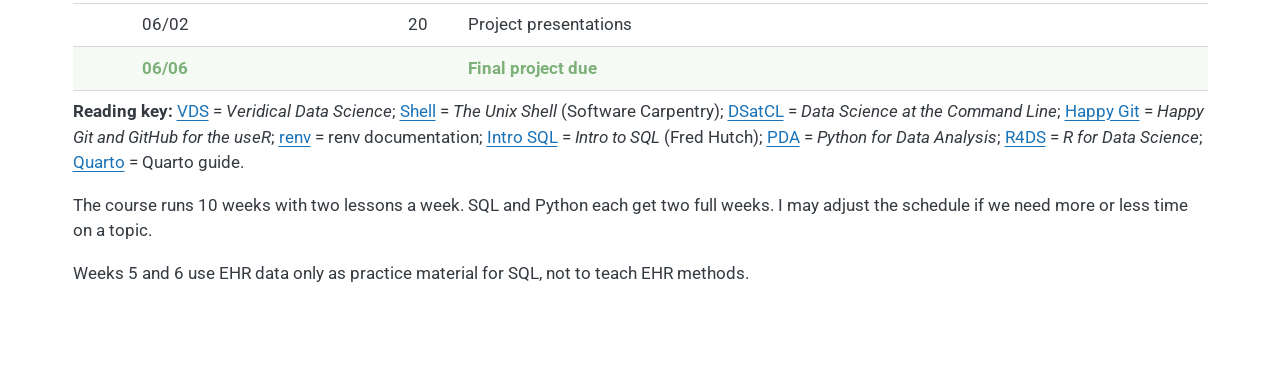
==== commit 93c685a7: "Color project checkpoint rows sage green on the schedule Co-Authored-By: Claude Opus 5.5 <noreply@an" ====
--- a/docs/schedule.html
+++ b/docs/schedule.html
@@ -153,8 +153,8 @@
 }
 
 .sched table tbody tr:has(.proj-row) td{
-  background-color: #F5F6FC !important;
-  color: #9C7BAC;
+  background-color: #F5FAF5 !important;
+  color: #7CB078;
 }
 
 /* Links in due rows match the row color */
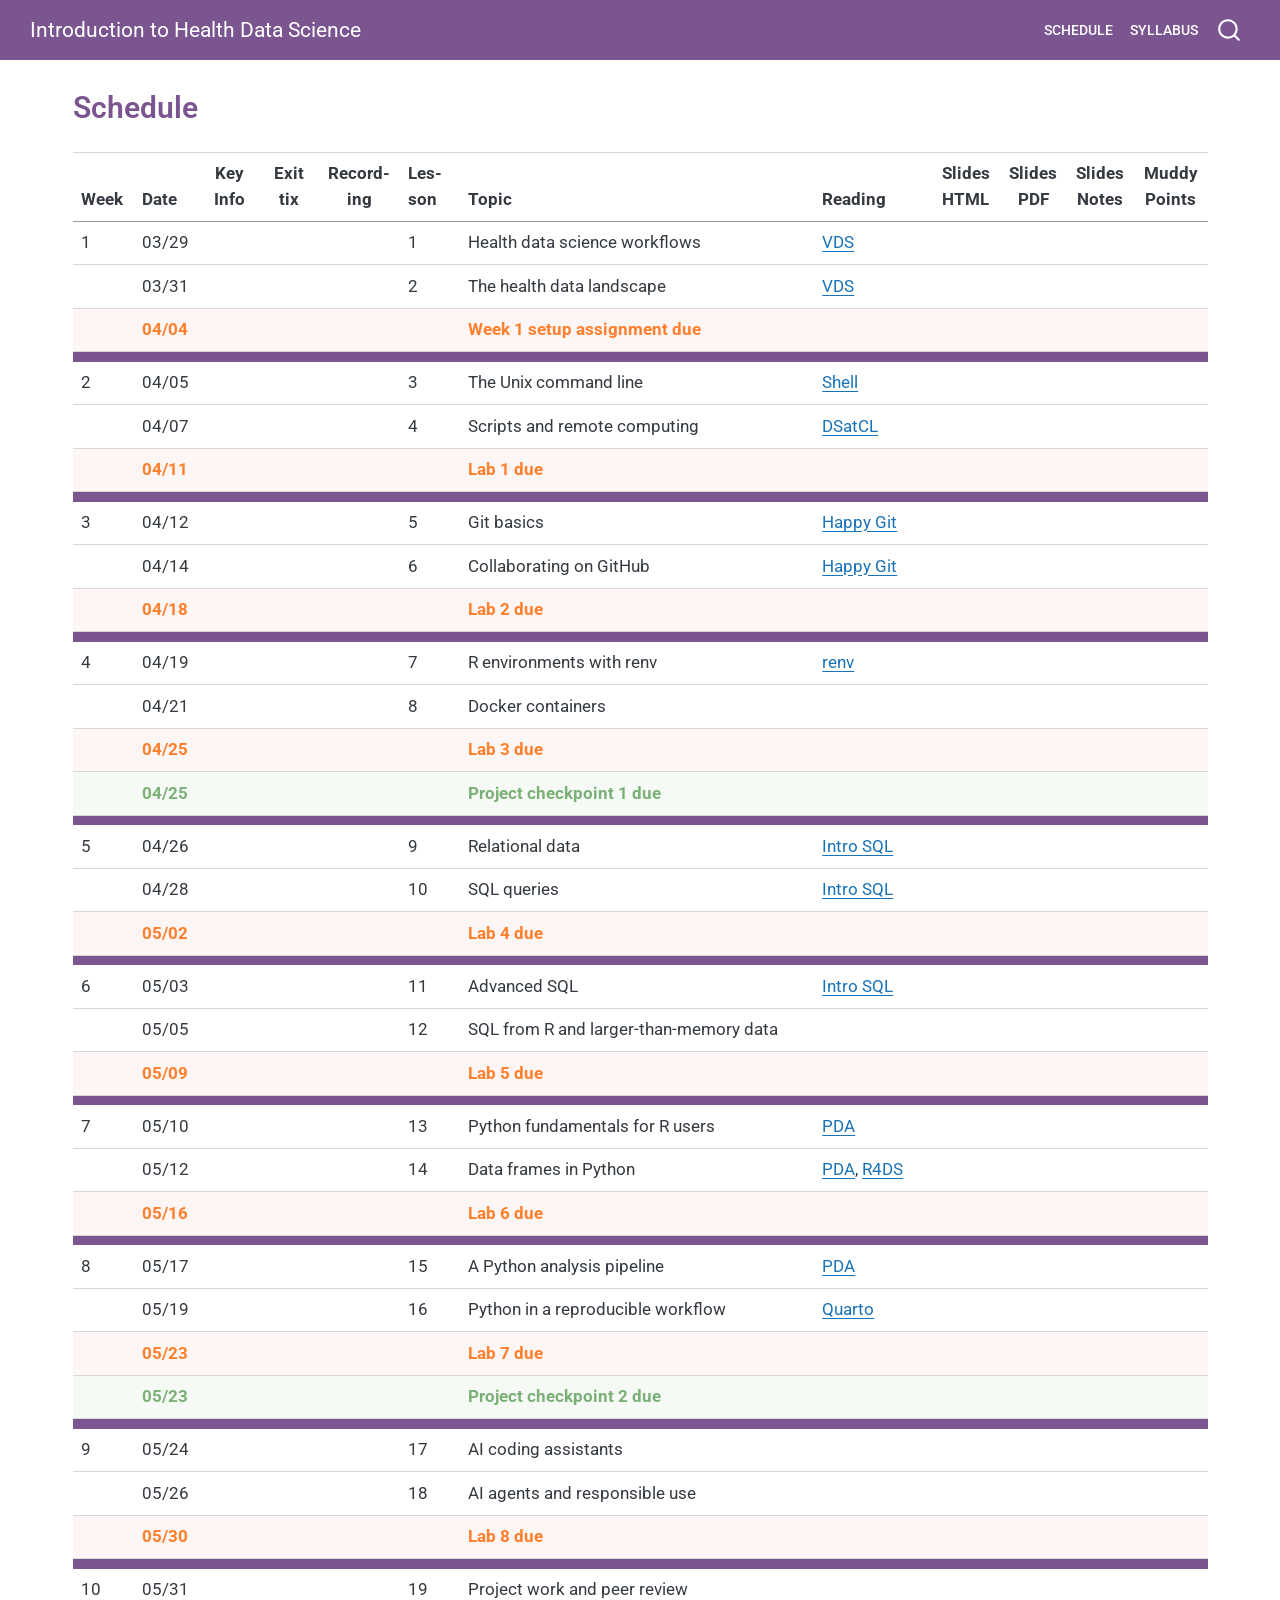
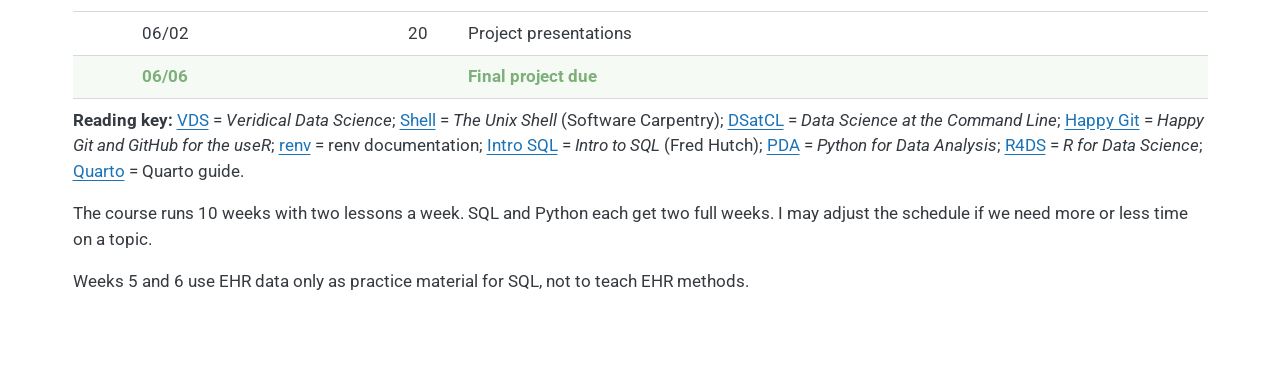
==== commit 120b1cad: "Add the course schedule table to the syllabus Brings the week-by-week table from the draft syllabus " ====
--- a/docs/schedule.html
+++ b/docs/schedule.html
@@ -167,6 +167,9 @@
   font-size: 0px;     /* Collapses the text height */
   height: 5px;
 }
+
+/* ---- Scroll sideways on small screens instead of widening the page ---- */
+.sched { overflow-x: auto; }
 
 /* ---- Blank separator rows: any row whose cells are all empty turns blue ---- */
 .sched table tbody tr:not(:has(td:not(:empty))) td {
